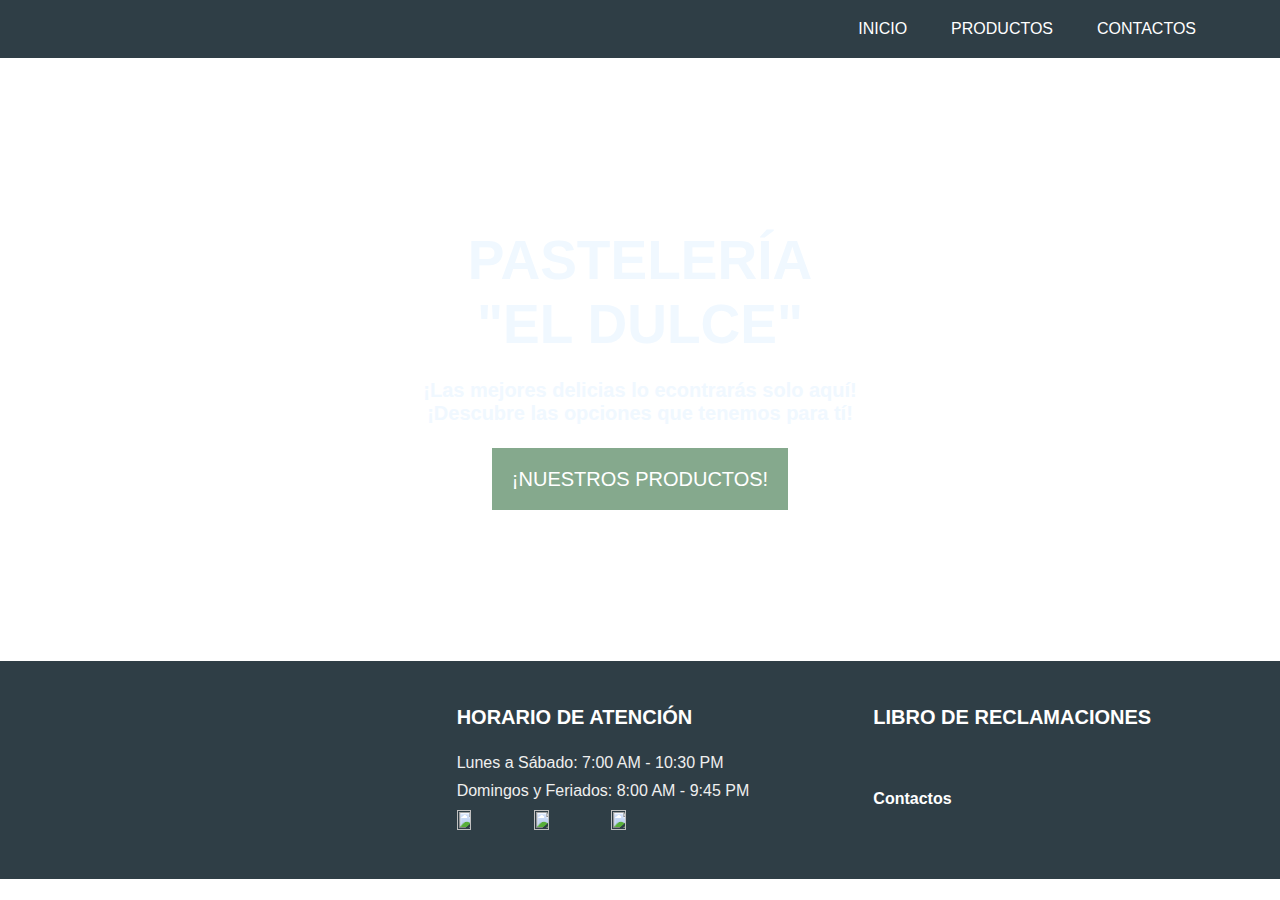
==== index.html @ 70284338 "Add files via upload" ====
<!DOCTYPE html>
<html lang="es">
<head>
    <meta charset="UTF-8">
    <meta name="viewport" content="width=device-width, initial-scale=1.0">
    <link rel="stylesheet" href="estilos.css">
    <title>Avance de proyecto final 1</title>
</head>
<body>
    <header>
        <a href="index.html"><img src="img/logoWeb.png" alt="" class="iconoMenu"></a>
        <nav class="barra">
            <ul>
                <li><a href="index.html">INICIO</a></li>
                <li><a href="productos.html">PRODUCTOS</a></li>
                <li><a href="contactos.html">CONTACTOS</a></li>
            </ul>
        </nav>
    </header>

    <div class="fondo">
        <h1>PASTELERÍA <br> "EL DULCE"</h1>
        <br>
        <h3>¡Las mejores delicias lo econtrarás solo aquí! <br> ¡Descubre las opciones que tenemos para tí!</h3>
        <br>
        <a href="productos.html">¡NUESTROS PRODUCTOS!</a>
    </div>

    <footer class="pie-pagina">
        <div class="grupo">
            <div class="contendor">
                <figure>
                    <a href="#">
                        <img src="img/logoWeb.png" alt="">
                    </a>
                </figure>
            </div>
            <div class="contendor">
                <h2>HORARIO DE ATENCIÓN</h2>
                <p>Lunes a Sábado: 7:00 AM - 10:30 PM</p>
                <p>Domingos y Feriados: 8:00 AM - 9:45 PM</p>
                <div class="pagos">
                    <img src="img/visa.png" alt="">
                    <img src="img/MASTERCARD.png" alt="">
                    <img src="img/yape.png" alt="">
                </div>
            </div>
            <div class="contendor">
                <h2>LIBRO DE RECLAMACIONES</h2>
                <div class="libro">
                    <img src="img/libro_reclamaciones.png" alt="">
                </div>
                <br>
                <a href="contactos.html"><h4>Contactos</h4></a>
            </div>
        </div>
    </footer>


</body>
</html>
---- estilos.css ----
* {
    margin: 0;
}

/* ----------------------- BARRA NAVEGACIÓN ----------------------- */
.iconoMenu {
    height: 60px;
    position: absolute;
}

.barra {
    display: flex;
    align-items: center;
    justify-content: flex-end;
    padding-top: 20px;
    padding-bottom: 20px;
    padding-left: 5%;
    padding-right: 5%;
    background-color: #2F3E46;
}

ul li {
    display: inline-block;
    padding: 0px 20px;
}

a {
    color: white;
    text-decoration: none;
    font-family: 'Lucida Sans', 'Lucida Sans Regular', 'Lucida Grande', 'Lucida Sans Unicode', Geneva, Verdana, sans-serif;
}

a:hover {
    color: #90fca2;
    text-decoration: underline;
}

/* ----------------------- PÁGINA PRINCIPAL----------------------- */
.fondo {
    background-image: url(img/fondoInicio.jpg);
    text-align: center;
    font-family: Arial, Helvetica, sans-serif;
    font-size: 20px;
    color: aliceblue;
    padding: 170px;
}

.fondo h1 {
    bottom: 100px;
    font-family: 'Lucida Sans', 'Lucida Sans Regular', 'Lucida Grande', 'Lucida Sans Unicode', Geneva, Verdana, sans-serif;
    font-size: 55px;
}

.fondo h3 {
    font-size: 20px;
    padding-bottom: 20px;
}

.fondo a {
    background-color: #85A98D;
    padding: 20px;
}

/* ----------------------- Redes Sociales ----------------------- */

.redesSociales {
    text-align: center;
    /* Alinea todo el contenido al centro */
    padding-top: 30px;
}

.redesSociales .iconos {
    display: inline-block;
    text-align: center;
    margin: 10px auto;
    padding: 40px;
}

.redesSociales .iconos img {
    height: 50px;
    margin-right: 10px;
}

.redesSociales .iconos a {
    color: black;
    text-decoration: underline;
    padding: 10px;
    display: block;
    /* Asegura que el enlace ocupe todo el ancho del contenedor */
}

.redesSociales h3 {
    font-family: 'Lucida Sans', 'Lucida Sans Regular', 'Lucida Grande', 'Lucida Sans Unicode', Geneva, Verdana, sans-serif;
    text-align: center;
}

/* ----------------------- FORMULARIO ----------------------- */
.formulario {
    background-color: #FFFAF0;
    
    padding: 10px;
}

.contactosFormulario {
    padding-bottom: 15px;
    text-align: center;
    font-family: 'Lucida Sans', 'Lucida Sans Regular', 'Lucida Grande', 'Lucida Sans Unicode', Geneva, Verdana, sans-serif;
    letter-spacing: 5px;
}

form {
    background-color: #ABB7AE;
    border-radius: 20px;
    color: black;
    font-family: 'Lucida Sans', 'Lucida Sans Regular', 'Lucida Grande', 'Lucida Sans Unicode', Geneva, Verdana, sans-serif;
    font-size: 20px;
    padding: 20px;
    margin: 0 auto;
    width: 300px;
}

input,textarea {
    border: 0;
    outline: none;
    width: 280px;
}

.ingreso {
    border: solid 1px #ffffff;
    padding: 10px;
    margin-bottom: 20px;
}

.botonEnvio {
    text-align: center;
    font-family: 'Lucida Sans', 'Lucida Sans Regular', 'Lucida Grande', 'Lucida Sans Unicode', Geneva, Verdana, sans-serif;
}

.botonEnvio input {
    background-color: #84A98C;
    color: #ffffff;
    width: 100px;
    padding: 20px;
    border-radius: 20px;
}

.datos {
    text-align: center;
}

.datosTexto {
    display: inline-block;
    text-align: center;
    margin: 10px auto;
    padding: 40px;
}

.datosTexto h1 {
    font-family: 'Lucida Sans', 'Lucida Sans Regular', 'Lucida Grande', 'Lucida Sans Unicode', Geneva, Verdana, sans-serif;
    font-size: 25px;
}

.datosTexto h3 {
    font-family: 'Lucida Sans', 'Lucida Sans Regular', 'Lucida Grande', 'Lucida Sans Unicode', Geneva, Verdana, sans-serif;
    font-size: 15px;
    color: #52626b;
}

/* ----------------------- PRODUCTOS ----------------------- */
.tablaProductos {
    font-family: 'Lucida Sans', 'Lucida Sans Regular', 'Lucida Grande', 'Lucida Sans Unicode', Geneva, Verdana, sans-serif;
    background-color: #FFFAF0;
    padding: 20px;
    border-radius: 10px; 
}

.tablaProductos h1 {
    font-family: 'Lucida Sans', 'Lucida Sans Regular', 'Lucida Grande', 'Lucida Sans Unicode', Geneva, Verdana, sans-serif;
    text-align: center;
    padding-bottom: 15px;
    padding: 10px;
}

.tablaProductos table {
    margin: 20px auto;
    border-collapse: collapse;
    width: 90%;
} 
.tablaProductos .titulos tr th {
    border: 1px solid #ddd;
    padding: 12px;
    text-align: center;
    text-transform: uppercase;
    background-color: #84A98C;
    color: white;
    font-size: 16px;
}

.tablaProductos .productos {
    background-color: #f9f9f9;
}

.tablaProductos .productos td {
    text-align: center;
    padding: 15px;
    border: 1px solid #ddd;
    font-size: 14px;
    color: #555; 
}

.tablaProductos .productos:hover {
    background-color: #adfdaa; 
    color: white;
}

.tablaProductos table, 
.tablaProductos th, 
.tablaProductos td {
    border: 1px solid #ddd;
    border-radius: 5px; 
}

/*-----------------------PIE DE PÁGINA-----------------------*/
.pie-pagina{
    width: 100%;
    background-color: #2F3E46;
}
.pie-pagina .grupo{
    width: 100%;
    max-width: 1200px;
    margin: auto;
    display:grid;
    grid-template-columns: repeat(3, 1fr);
    grid-gap:50px;
    padding: 45px 0px;
}
.pie-pagina .grupo .contendor figure{
    width: 100%;
    height: 100%;
    display: flex;
    justify-content: center;
    align-items: center;
}
.pie-pagina .grupo .contendor img{
    width: 250px;
}
.pie-pagina .grupo .contendor h2{
    color: #fff;
    margin-bottom: 25px;
    font-size: 20px;
    font-family: 'Lucida Sans', 'Lucida Sans Regular', 'Lucida Grande', 'Lucida Sans Unicode', Geneva, Verdana, sans-serif;
}
.pie-pagina .grupo .contendor p{
    color: #efefef;
    margin-bottom: 10px;
    font-family: 'Lucida Sans', 'Lucida Sans Regular', 'Lucida Grande', 'Lucida Sans Unicode', Geneva, Verdana, sans-serif;
}
.pie-pagina .grupo .contendor .libro img{
    width: 40%;
}

.pie-pagina .grupo .contendor .pagos img{
    width: 20%;
    height: 10%;
}
.pie-pagina .grupo-2{
    background-color: #354F52;
    padding: 15px 10px;
    text-align: center;
    color: #fff;
}
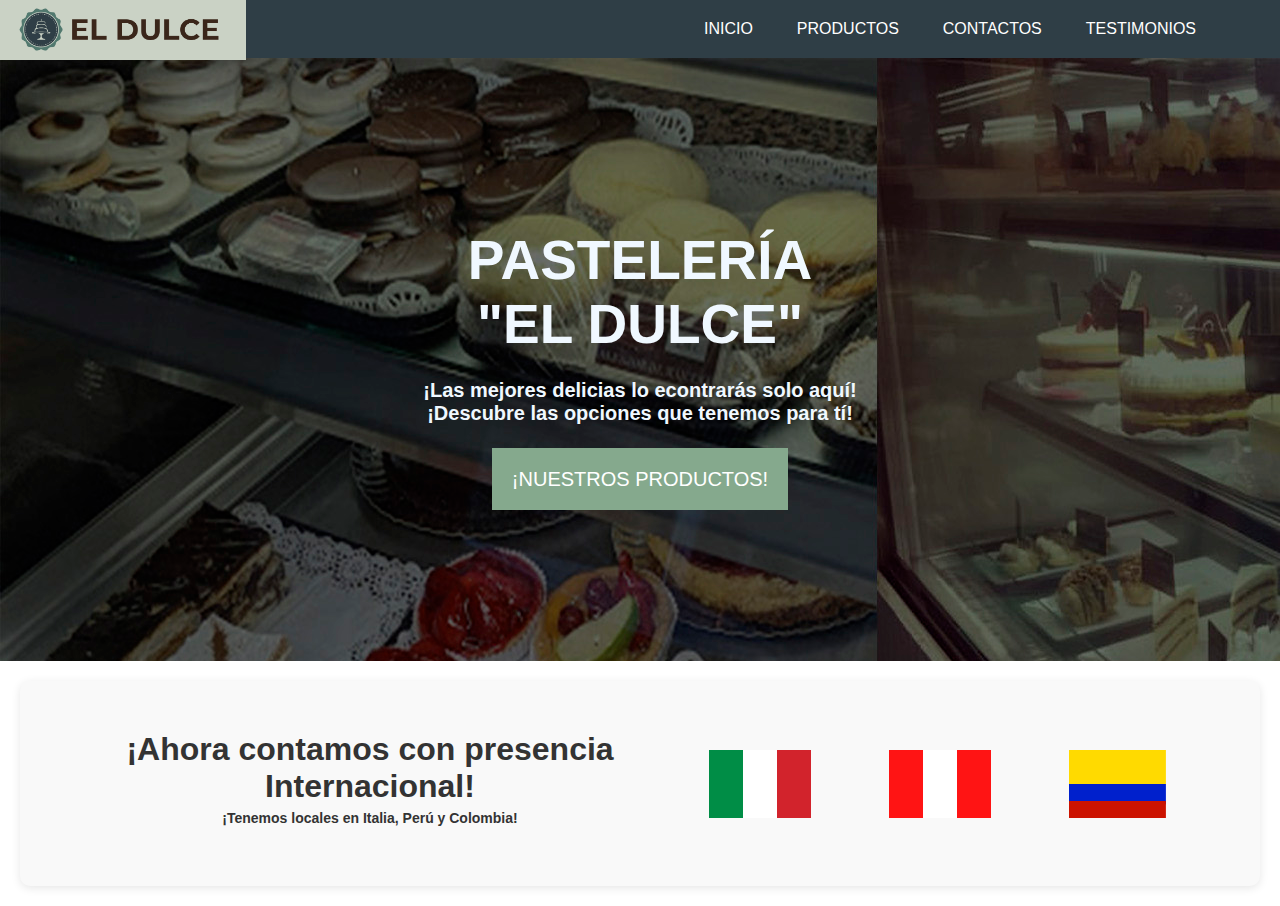
==== commit 18df156d: "Add files via upload" ====
--- a/index.html
+++ b/index.html
@@ -3,8 +3,9 @@
 <head>
     <meta charset="UTF-8">
     <meta name="viewport" content="width=device-width, initial-scale=1.0">
-    <link rel="stylesheet" href="estilos.css">
-    <title>Avance de proyecto final 1</title>
+    <link rel="stylesheet" href="estilos/estilos.css">
+    <title>Avance de proyecto final 2</title>
+    <link rel="shortcut icon" href="img/iconoWeb.png" type="image/x-icon">
 </head>
 <body>
     <header>
@@ -14,6 +15,7 @@
                 <li><a href="index.html">INICIO</a></li>
                 <li><a href="productos.html">PRODUCTOS</a></li>
                 <li><a href="contactos.html">CONTACTOS</a></li>
+                <li><a href="testimonios.html">TESTIMONIOS</a></li>
             </ul>
         </nav>
     </header>
@@ -23,39 +25,32 @@
         <br>
         <h3>¡Las mejores delicias lo econtrarás solo aquí! <br> ¡Descubre las opciones que tenemos para tí!</h3>
         <br>
-        <a href="productos.html">¡NUESTROS PRODUCTOS!</a>
+        <a class="irProductos" href="productos.html">¡NUESTROS PRODUCTOS!</a>
     </div>
 
-    <footer class="pie-pagina">
-        <div class="grupo">
-            <div class="contendor">
-                <figure>
-                    <a href="#">
-                        <img src="img/logoWeb.png" alt="">
-                    </a>
-                </figure>
-            </div>
-            <div class="contendor">
-                <h2>HORARIO DE ATENCIÓN</h2>
-                <p>Lunes a Sábado: 7:00 AM - 10:30 PM</p>
-                <p>Domingos y Feriados: 8:00 AM - 9:45 PM</p>
-                <div class="pagos">
-                    <img src="img/visa.png" alt="">
-                    <img src="img/MASTERCARD.png" alt="">
-                    <img src="img/yape.png" alt="">
-                </div>
-            </div>
-            <div class="contendor">
-                <h2>LIBRO DE RECLAMACIONES</h2>
-                <div class="libro">
-                    <img src="img/libro_reclamaciones.png" alt="">
-                </div>
-                <br>
-                <a href="contactos.html"><h4>Contactos</h4></a>
-            </div>
-        </div>
-    </footer>
+    <!--=======================
+      SVG DE BANDERAS DE PAISES
+     =======================-->
+    <div class="banderas">
+        <h1 class="banderasTextos">¡Ahora contamos con presencia Internacional! <p>¡Tenemos locales en Italia, Perú y Colombia!</p></h1>
 
-
+        <svg width="250" height="100" viewBox="0 0 3 2">
+            <rect width="1" height="2" x="0" fill="#008d46" />
+            <rect width="1" height="2" x="1" fill="#ffffff" />
+            <rect width="1" height="2" x="2" fill="#d2232c" />
+        </svg>
+    
+        <svg width="250" height="100" viewBox="0 0 3 2">
+            <rect width="1" height="2" x="0" fill="#ff1414" />
+            <rect width="1" height="2" x="1" fill="#ffffff" />
+            <rect width="1" height="2" x="2" fill="#ff1414" />
+        </svg>
+    
+        <svg width="250" height="100" viewBox="0 0 3 2">
+            <rect width="2.85" height="1" y="0" fill="#ffda00" />
+            <rect width="2.85" height="0.6" y="1" fill="#0020cc" />
+            <rect width="2.85" height="0.6" y="1.5" fill="#cc1300" />
+        </svg>
+    </div>
 </body>
 </html>--- a/estilos/estilos.css
+++ b/estilos/estilos.css
@@ -0,0 +1,111 @@
+* {
+    margin: 0;
+}
+/* ---------------------------------------------------------------- */
+/* ----------------------- BARRA NAVEGACIÓN ----------------------- */
+/* ---------------------------------------------------------------- */
+.iconoMenu {
+    height: 60px;
+    position: absolute;
+}
+
+.barra {
+    display: flex;
+    align-items: center;
+    justify-content: flex-end;
+    padding-top: 20px;
+    padding-bottom: 20px;
+    padding-left: 5%;
+    padding-right: 5%;
+    background-color: #2F3E46;
+}
+
+ul li {
+    display: inline-block;
+    padding: 0px 20px;
+}
+
+a {
+    color: white;
+    text-decoration: none;
+    font-family: 'Lucida Sans', 'Lucida Sans Regular', 'Lucida Grande', 'Lucida Sans Unicode', Geneva, Verdana, sans-serif;
+}
+
+a:hover {
+    color: #90fca2;
+    text-decoration: underline;
+}
+/* --------------------------------------------------------- */
+/* -------------------PÁGINA PRINCIPAL---------------------- */
+/* --------------------------------------------------------- */
+.fondo {
+    background-image: url(../img/fondoInicio.jpg);
+    text-align: center;
+    font-family: Arial, Helvetica, sans-serif;
+    font-size: 20px;
+    color: aliceblue;
+    padding: 170px;
+}
+
+.fondo h1 {
+    bottom: 100px;
+    font-family: 'Lucida Sans', 'Lucida Sans Regular', 'Lucida Grande', 'Lucida Sans Unicode', Geneva, Verdana, sans-serif;
+    font-size: 55px;
+}
+
+.fondo h3 {
+    font-size: 20px;
+    padding-bottom: 20px;
+}
+
+.fondo .irProductos {
+    background-color: #85A98D;
+    padding: 20px;
+}
+
+.fondo .irProductos:hover {
+    color: #90fca2;
+    text-decoration: none;
+    background-color: #2F3E46;
+}
+
+/* --------------------------------------------------------- */
+/* -------------ESTILOS SVG | BANDERAS ---------------------- */
+/* --------------------------------------------------------- */
+
+.banderas {
+    display: flex;
+    flex-direction: row; 
+    align-items: center;
+    justify-content: center;
+    background-color: #f9f9f9;
+    padding: 50px;
+    border-radius: 10px;
+    box-shadow: 0 2px 10px rgba(0, 0, 0, 0.1); 
+    margin: 20px; 
+}
+
+.banderasTextos {
+    text-align: center;
+    margin-bottom: 10px;
+    font-family: 'Arial', sans-serif;
+    color: #333; 
+}
+
+.banderasTextos p {
+    font-size: 14px; 
+    margin-top: 5px; 
+}
+
+svg {
+    width: 200px;
+    height: auto;
+    margin: 5px;
+}
+
+@media (max-width: 768px) {
+    .banderas {
+        flex-direction: column; /* Mantiene el diseño en columna en pantallas pequeñas */
+    }
+}
+
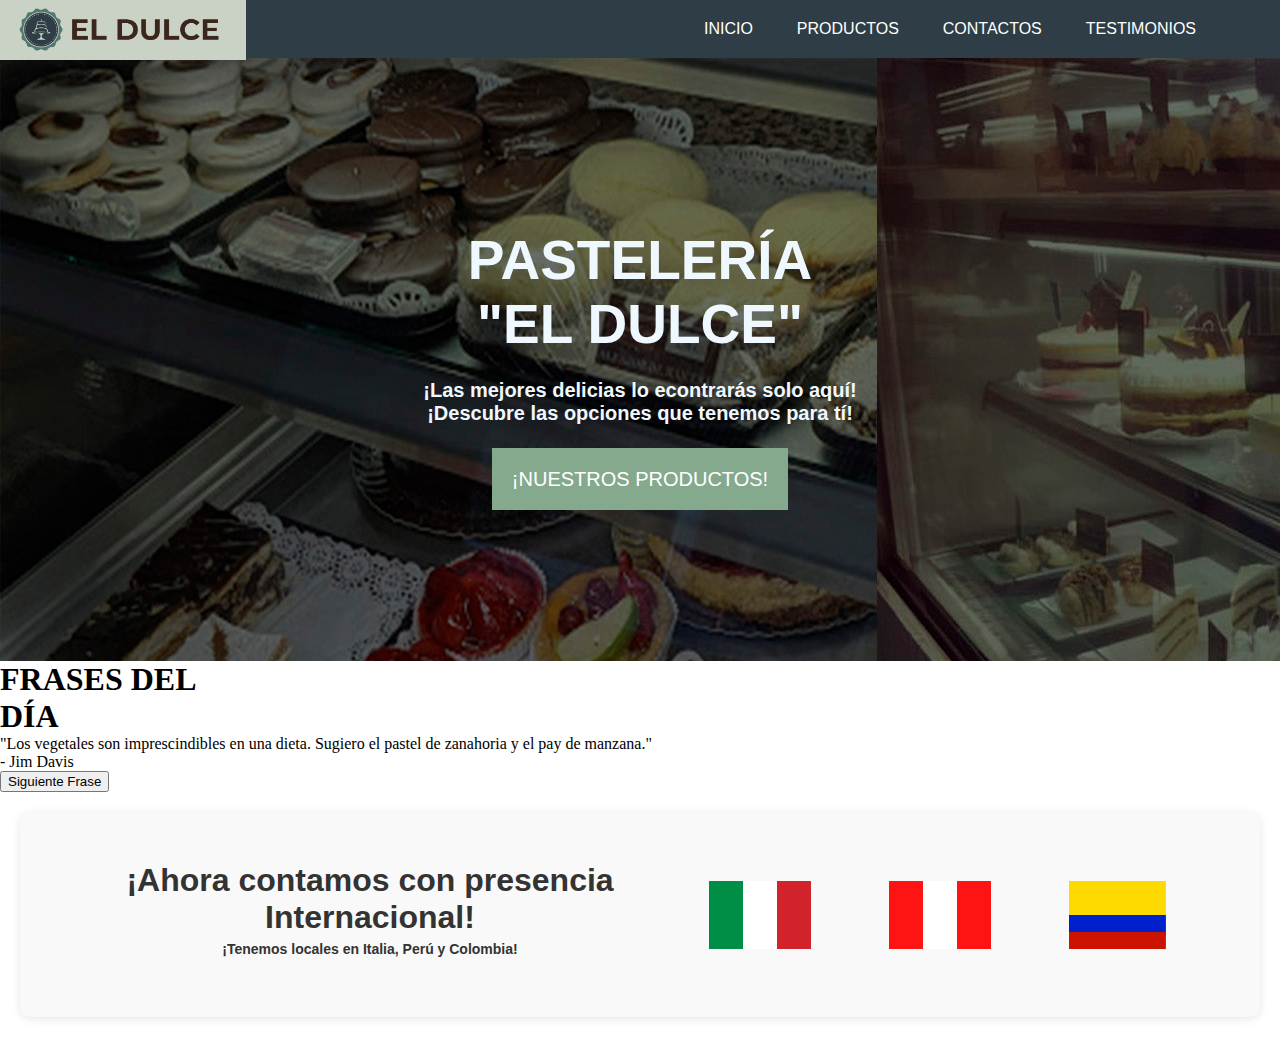
==== commit f4a76359: "Update index.html" ====
--- a/index.html
+++ b/index.html
@@ -4,7 +4,7 @@
     <meta charset="UTF-8">
     <meta name="viewport" content="width=device-width, initial-scale=1.0">
     <link rel="stylesheet" href="estilos/estilos.css">
-    <title>Avance de proyecto final 2</title>
+    <title>Avance de proyecto final 3</title>
     <link rel="shortcut icon" href="img/iconoWeb.png" type="image/x-icon">
 </head>
 <body>
@@ -27,7 +27,25 @@
         <br>
         <a class="irProductos" href="productos.html">¡NUESTROS PRODUCTOS!</a>
     </div>
-
+    <!--=======================
+      CONTENEDOR DE FRASES/CITAS
+     =======================-->
+    <div class="contenedor-citas">
+        <!-- Primer bloque: Título -->
+        <div class="bloque bloque-titulo">
+            <h1 id="titulo-citas">FRASES DEL <p> DÍA</h1>
+        </div>
+        <!-- Segundo bloque: Cita y autor -->
+        <div class="bloque bloque-cita">
+            <p id="cita"></p>
+            <p id="autor"></p>
+        </div>
+        <!-- Tercer bloque: Botón -->
+        <div class="bloque bloque-boton">
+            <button type="button" id="boton-cambiar-cita" class="btn btn-primary">Siguiente Frase</button>
+        </div>
+    </div>
+    
     <!--=======================
       SVG DE BANDERAS DE PAISES
      =======================-->
@@ -52,5 +70,8 @@
             <rect width="2.85" height="0.6" y="1.5" fill="#cc1300" />
         </svg>
     </div>
+    <script src="js/citas.js"></script>
+    <script src="js/app.js"></script>
+    
 </body>
-</html>+</html>
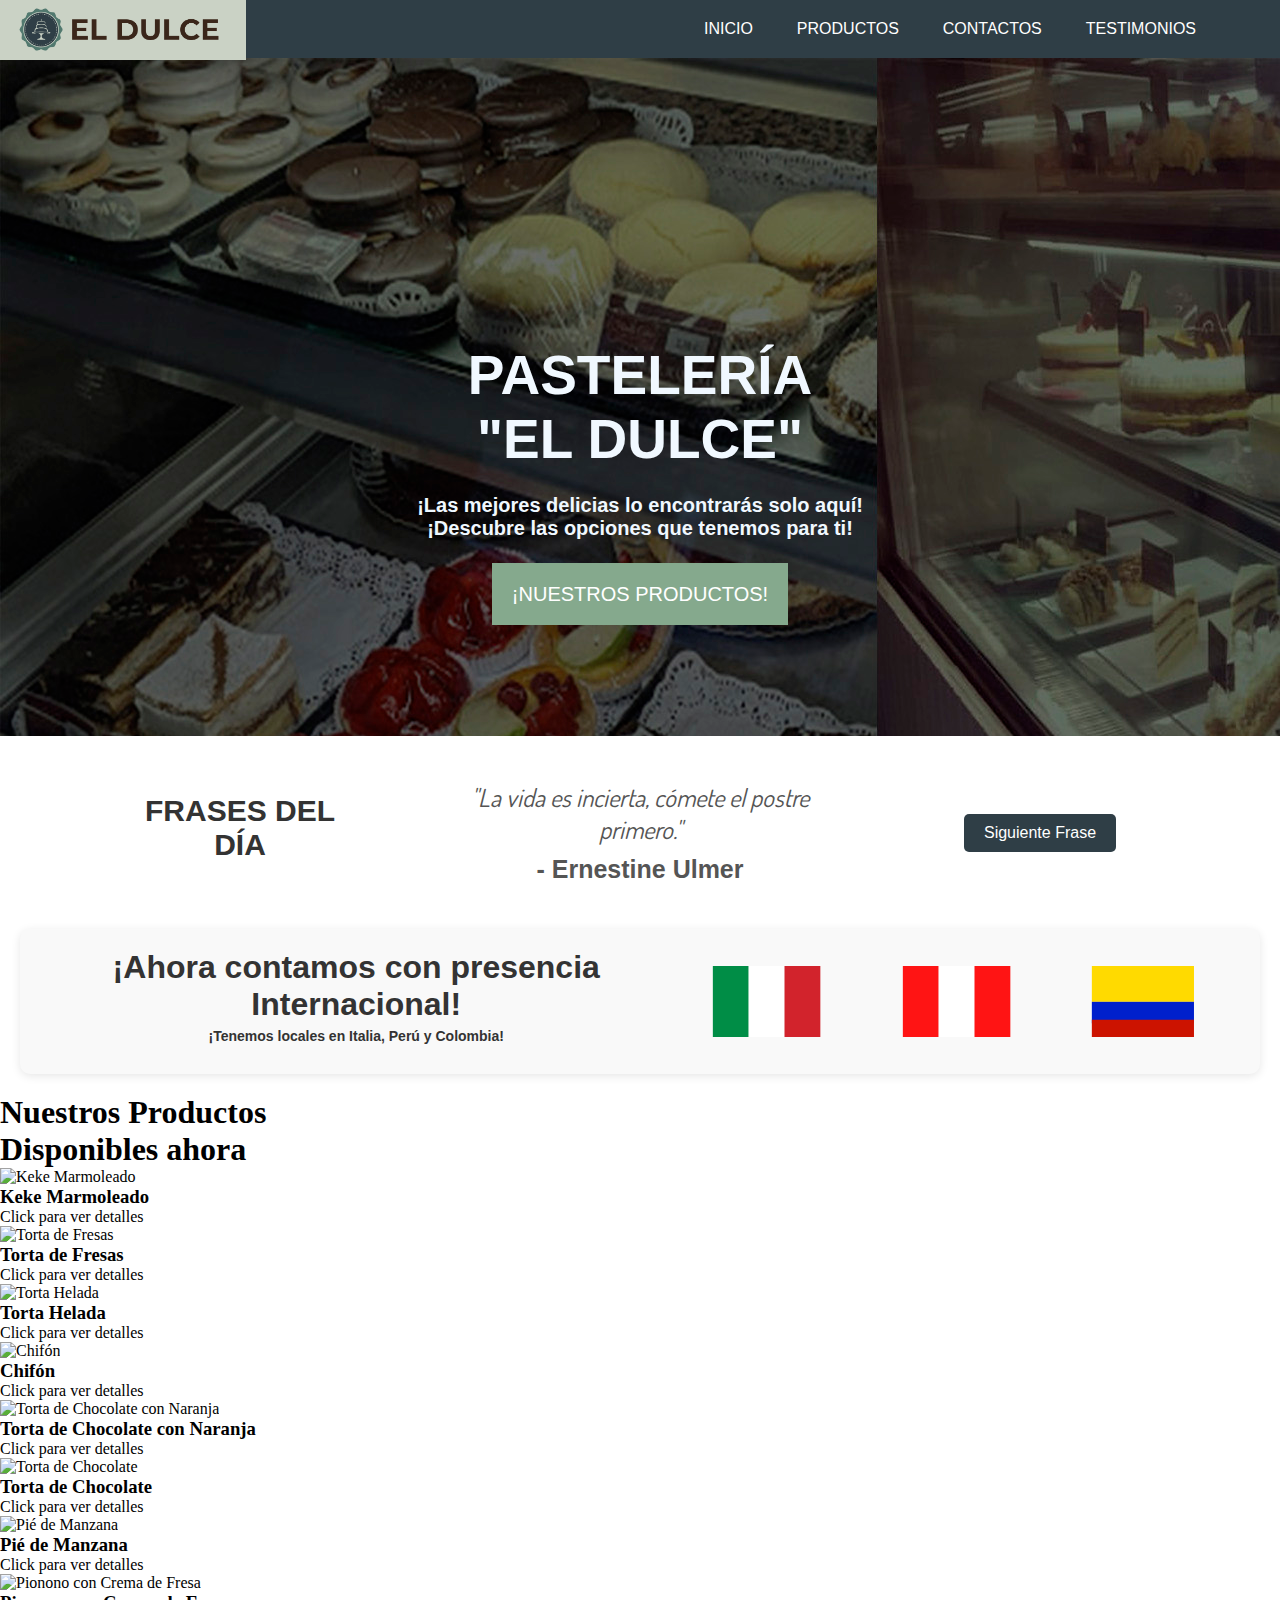
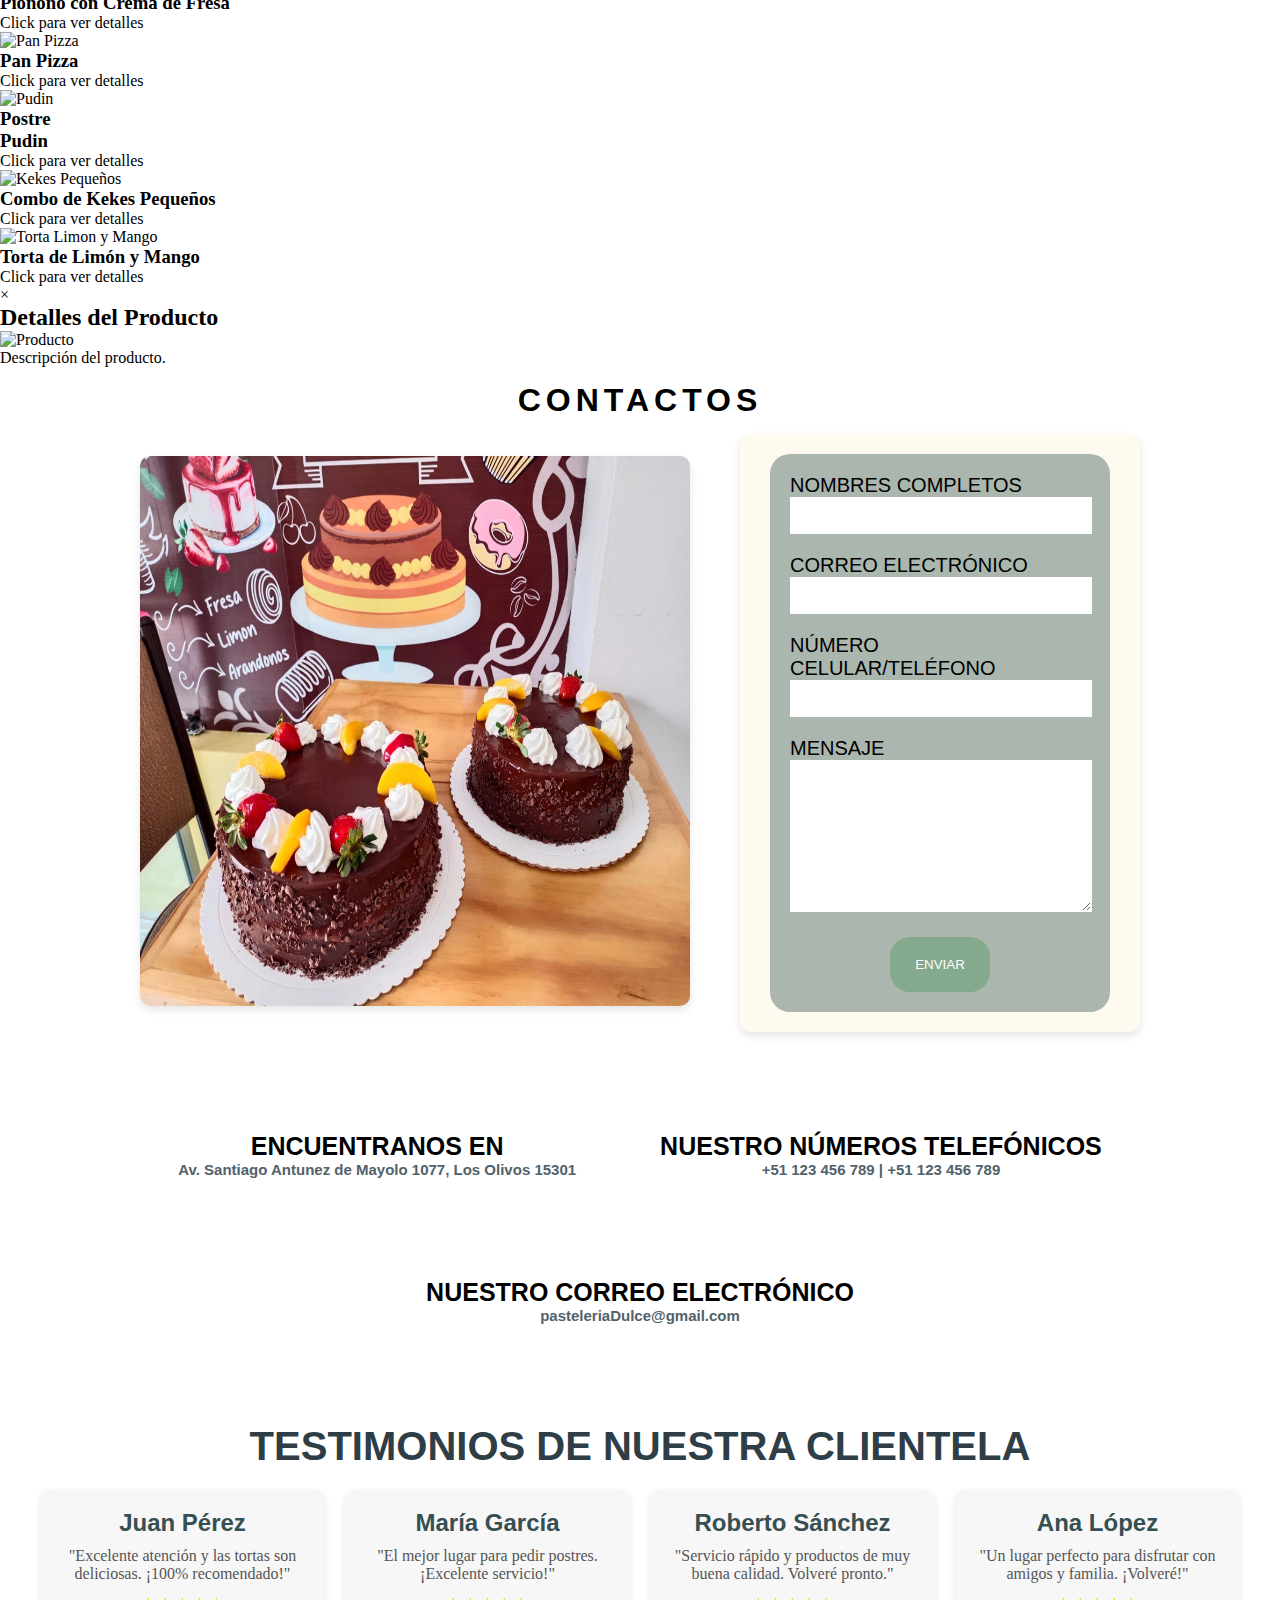
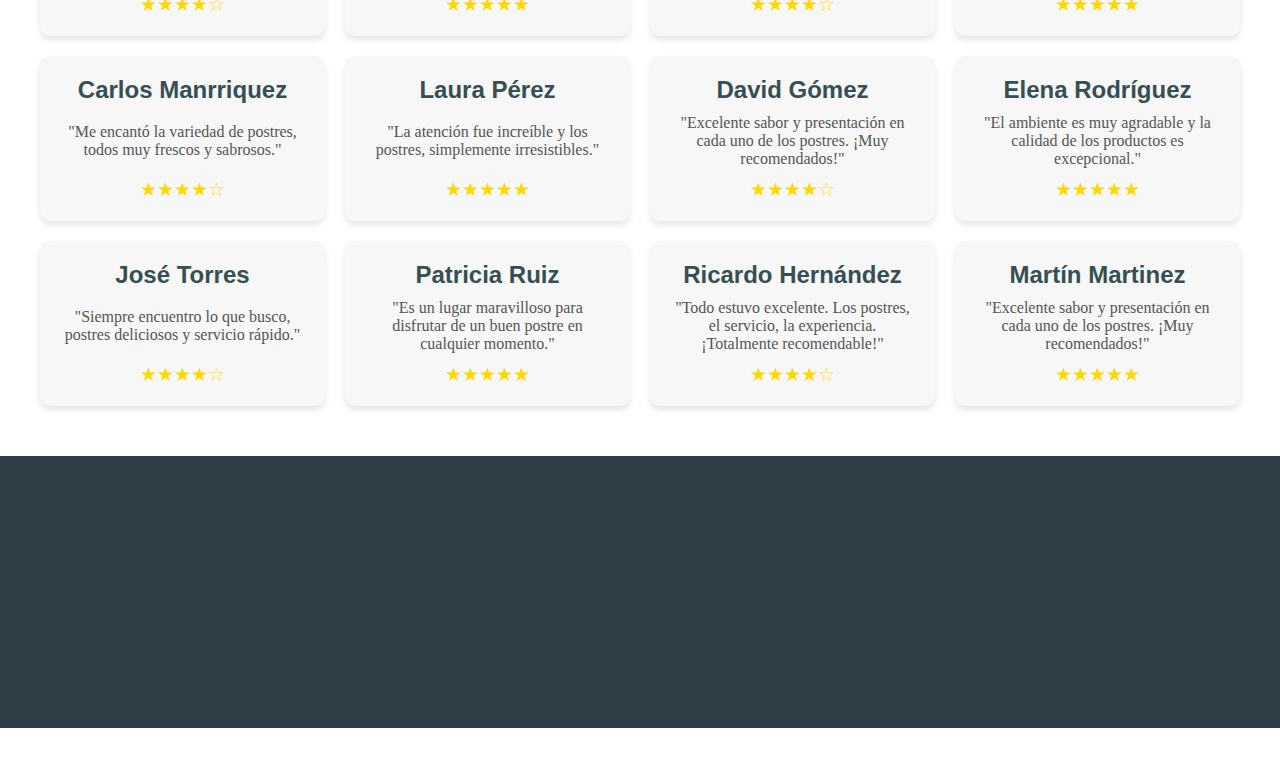
==== commit b6371774: "Add files via upload" ====
--- a/index.html
+++ b/index.html
@@ -4,29 +4,43 @@
     <meta charset="UTF-8">
     <meta name="viewport" content="width=device-width, initial-scale=1.0">
     <link rel="stylesheet" href="estilos/estilos.css">
-    <title>Avance de proyecto final 3</title>
+    <link rel="stylesheet" href="estilos/estilosProductos.css">
+    <link rel="stylesheet" href="estilos/estilosContactos.css">
+    <link rel="stylesheet" href="estilos/estilosTestimonios.css">
+    <link rel="stylesheet" href="estilos/estilosProductosStock.css">
+    <title>Proyecto Final | Taller de Programación Web </title>
     <link rel="shortcut icon" href="img/iconoWeb.png" type="image/x-icon">
 </head>
 <body>
+    <!--=======================
+      BARRA DE NAVEGACIÓN
+     =======================-->
     <header>
-        <a href="index.html"><img src="img/logoWeb.png" alt="" class="iconoMenu"></a>
+        <a href="index.html">
+            <img src="img/logoWeb.png" alt="" class="iconoMenu">
+        </a>
         <nav class="barra">
             <ul>
-                <li><a href="index.html">INICIO</a></li>
-                <li><a href="productos.html">PRODUCTOS</a></li>
-                <li><a href="contactos.html">CONTACTOS</a></li>
-                <li><a href="testimonios.html">TESTIMONIOS</a></li>
+                <li><a href="#inicio">INICIO</a></li>
+                <li><a href="#seccionProductos">PRODUCTOS</a></li>
+                <li><a href="#formulario">CONTACTOS</a></li>
+                <li><a href="#testimonios">TESTIMONIOS</a></li>
             </ul>
         </nav>
     </header>
 
-    <div class="fondo">
+    <div class="fondo" id="inicio">
+        <video autoplay muted loop class="videoFondo">
+            <source src="video/videoFondo.mp4" type="video/mp4">
+        </video>
+        <div class="colorFondoVideo"></div>
         <h1>PASTELERÍA <br> "EL DULCE"</h1>
         <br>
-        <h3>¡Las mejores delicias lo econtrarás solo aquí! <br> ¡Descubre las opciones que tenemos para tí!</h3>
+        <h3>¡Las mejores delicias lo encontrarás solo aquí! <br> ¡Descubre las opciones que tenemos para ti!</h3>
         <br>
-        <a class="irProductos" href="productos.html">¡NUESTROS PRODUCTOS!</a>
-    </div>
+        <a class="irProductos" href="#seccionProductos">¡NUESTROS PRODUCTOS!</a>
+    </div>
+    
     <!--=======================
       CONTENEDOR DE FRASES/CITAS
      =======================-->
@@ -70,8 +84,338 @@
             <rect width="2.85" height="0.6" y="1.5" fill="#cc1300" />
         </svg>
     </div>
+    <!--=======================
+        SECCIÓN PRODUCTO
+     =======================-->
+    <div class="productosContenido" id="seccionProductos">
+        <h1 class="title">Nuestros Productos <p>Disponibles ahora</p>
+        </h1>
+        <div class="productos">
+            <!-- 
+                función verDetalles( 
+                    NOMBRE PRODUCTO , 
+                    RUTA IMÁGEN, 
+                    DETALLES DEL PRODUCTO, 
+                    PRECIO) 
+                -->
+
+            <!-- Producto 1 -->
+            <div class="product"
+                onclick="verDetalles(
+                    'Keke Marmoleado', 
+                    'img/productos/queque marmoleado.jpg', 
+                    'Un esponjoso bizcocho con un delicioso diseño marmoleado de vainilla y chocolate', 
+                    '10.00'
+                    )">
+                <img src="img/productos/queque marmoleado.jpg" alt="Keke Marmoleado">
+                <h3>Keke Marmoleado</h3>
+                <div class="descripcionProducto">Click para ver detalles</div>
+            </div>
+    
+            <!-- Producto 2 -->
+            <div class="product"
+                onclick="verDetalles(
+                    'Torta de Fresas', 
+                    'img/productos/pastel de fresas.jpg', 
+                    'Una delicada torta cubierta con fresas frescas y crema batida', 
+                    '20.00')">
+                <img src="img/productos/pastel de fresas.jpg" alt="Torta de Fresas">
+                <h3>Torta de Fresas</h3>
+                <div class="descripcionProducto">Click para ver detalles</div>
+            </div>
+    
+            <!-- Producto 3 -->
+            <div class="product"
+                onclick="verDetalles(
+                    'Torta Helada', 
+                    'img/productos/TORTA HELADA.jpg', 
+                    'Una combinación de gelatina y crema sobre un suave bizcocho frío',
+                     '25.00'
+                     )">
+                <img src="img/productos/TORTA HELADA.jpg" alt="Torta Helada">
+                <h3>Torta Helada</h3>
+                <div class="descripcionProducto">Click para ver detalles</div>
+            </div>
+    
+            <!-- Producto 4 -->
+            <div class="product"
+                onclick="verDetalles(
+                    'Chifón', 
+                    'img/productos/chifon.png', 
+                    'Un pastel ligero y aireado con un sabor clásico irresistible', 
+                    '20.00'
+                    )">
+                <img src="img/productos/chifon.png" alt="Chifón">
+                <h3>Chifón</h3>
+                <div class="descripcionProducto">Click para ver detalles</div>
+            </div>
+    
+            <!-- Producto 5 -->
+            <div class="product"
+                onclick="verDetalles(
+                    'Torta de Chocolate con Naranja', 
+                    'img/productos/pastel de chocolate.jpg', 
+                    'Una fusión perfecta de chocolate intenso y un toque cítrico', 
+                    '30.00'
+                    )">
+                <img src="img/productos/pastel de chocolate.jpg" alt="Torta de Chocolate con Naranja">
+                <h3>Torta de Chocolate con Naranja</h3>
+                <div class="descripcionProducto">Click para ver detalles</div>
+            </div>
+    
+            <!-- Producto 6 -->
+            <div class="product"
+                onclick="verDetalles(
+                    'Torta de Chocolate', 
+                    'img/productos/TORTA CHOCOLATE.png', 
+                    'El clásico favorito, hecho con capas de chocolate puro', 
+                    '40.00'
+                    )">
+                <img src="img/productos/TORTA CHOCOLATE.png" alt="Torta de Chocolate">
+                <h3>Torta de Chocolate</h3>
+                <div class="descripcionProducto">Click para ver detalles</div>
+            </div>
+    
+            <!-- Producto 7 -->
+            <div class="product"
+                onclick="verDetalles(
+                    'Pié de Manzana', 
+                    'img/productos/pieManzana.jpg', 
+                    'Relleno de manzana dulce en una base de hojaldre crujiente', 
+                    '30.00'
+                    )">
+                <img src="img/productos/pieManzana.jpg" alt="Pié de Manzana">
+                <h3>Pié de Manzana</h3>
+                <div class="descripcionProducto">Click para ver detalles</div>
+            </div>
+    
+            <!-- Producto 8 -->
+            <div class="product"
+                onclick="verDetalles(
+                    'Pionono con Crema de Fresa', 
+                    'img/productos/PIONONO-DE-FRESA-CON-CREMA.jpg', 
+                    'Un suave rollo de bizcocho relleno con mermelada de fresa casera', 
+                    '20.00'
+                    )">
+                <img src="img/productos/PIONONO-DE-FRESA-CON-CREMA.jpg" alt="Pionono con Crema de Fresa">
+                <h3>Pionono con Crema de Fresa</h3>
+                <div class="descripcionProducto">Click para ver detalles</div>
+            </div>
+
+            <!-- Producto 9 -->
+            <div class="product"
+                onclick="verDetalles(
+                    'Pan Pizza', 
+                    'img/productos/panPizza.jpg', 
+                    'Pan Pizza con jamonada y/o peperoni', 
+                    '5.00 x 3 unidades'
+                    )">
+                <img src="img/productos/panPizza.jpg" alt="Pan Pizza">
+                <h3>Pan Pizza</h3>
+                <div class="descripcionProducto">Click para ver detalles</div>
+            </div>
+    
+            <!-- Producto 10 -->
+            <div class="product"
+                onclick="verDetalles(
+                    'Pudin', 
+                    'img/productos/pudin.jpg', 
+                    'El clásico favorito, hecho con capas de vainilla', 
+                    '15.00'
+                    )">
+                <img src="img/productos/pudin.jpg" alt="Pudin">
+                <h3>Postre <p>Pudin</h3>
+                <div class="descripcionProducto">Click para ver detalles</div>
+            </div>
+    
+            <!-- Producto 11 -->
+            <div class="product"
+                onclick="verDetalles(
+                    'Combo de Kekes Pequeños', 
+                    'img/productos/kekes pequeños.png', 
+                    'Este combo contiene 6 kekes pequeños multisabores', 
+                    '10.00'
+                    )">
+                <img src="img/productos/kekes pequeños.png" alt="Kekes Pequeños">
+                <h3>Combo de Kekes Pequeños</h3>
+                <div class="descripcionProducto">Click para ver detalles</div>
+            </div>
+    
+            <!-- Producto 12 -->
+            <div class="product"
+                onclick="verDetalles(
+                    'Torta de Limón y Mango', 
+                    'img/productos/postreMangoLimon.jpg', 
+                    'Una fusión perfecta de mango intenso y un toque cítrico del limón', 
+                    '20.00'
+                    )">
+                <img src="img/productos/postreMangoLimon.jpg" alt="Torta Limon y Mango">
+                <h3>Torta de Limón y Mango</h3>
+                <div class="descripcionProducto">Click para ver detalles</div>
+            </div>
+        </div>
+    </div>
+    
+    <!-- Ventana flotante cerrar -->
+    <div id="modal" class="modal">
+        <div class="modal-content">
+            <span class="close-button" onclick="cerrarModal()">&times;</span>
+            <h2 id="modal-title">Detalles del Producto</h2>
+            <img id="modal-image" src="" alt="Producto" />
+            <p id="modal-description">Descripción del producto.</p>
+            <div id="modal-price"></div>
+        </div>
+    </div>
+
+    <!--=======================
+            FORMULARIO
+    =======================-->
+    <h1 class="contactosFormulario" id="formulario">CONTACTOS</h1>
+    <div class="formulario-contenedor">
+        <div class="imagen-lateral">
+            <img src="img/imagenLadoFormulario.jpg" alt="Imagen de contacto">
+        </div>
+
+        <div class="formulario">
+            <form action="">
+                <p>NOMBRES COMPLETOS</p>
+                <input type="text" class="ingreso">
+                <br />
+                <p>CORREO ELECTRÓNICO</p>
+                <input type="text" class="ingreso">
+                <br />
+                <p>NÚMERO CELULAR/TELÉFONO</p>
+                <input type="text" class="ingreso">
+                <br />
+                <p>MENSAJE</p>
+                <textarea class="ingreso"></textarea>
+                <br />
+                <p class="botonEnvio">
+                    <input type="submit" value="ENVIAR">
+                </p>
+            </form>
+        </div>
+    </div>
+    
+    <div class="datos">
+        <div class="datosTexto">
+            <h1 class="datosTextosH1">ENCUENTRANOS EN</h1>
+            <h3 class="datosTextosH3">Av. Santiago Antunez de Mayolo 1077, Los Olivos 15301</h3>
+        </div>
+        <div class="datosTexto">
+            <h1>NUESTRO NÚMEROS TELEFÓNICOS</h1>
+            <h3>+51 123 456 789 | +51 123 456 789</h3>
+        </div>
+        <div class="datosTexto">
+            <h1>NUESTRO CORREO ELECTRÓNICO</h1>
+            <h3>pasteleriaDulce@gmail.com</h3>
+        </div>
+    </div>
+
+    <!--=======================
+            TESTIMONIOS
+     =======================-->
+     <section class="testimonios" id="testimonios">
+        <h2>TESTIMONIOS DE NUESTRA CLIENTELA</h2>
+        <div class="grid-testimonios">
+            <div class="testimonio">
+                <h3>Juan Pérez</h3>
+                <p>"Excelente atención y las tortas son deliciosas. ¡100% recomendado!"</p>
+                <div class="valoracion">★★★★☆</div>
+            </div>
+            <div class="testimonio">
+                <h3>María García</h3>
+                <p>"El mejor lugar para pedir postres. ¡Excelente servicio!"</p>
+                <div class="valoracion">★★★★★</div>
+            </div>
+            <div class="testimonio">
+                <h3>Roberto Sánchez</h3>
+                <p>"Servicio rápido y productos de muy buena calidad. Volveré pronto."</p>
+                <div class="valoracion">★★★★☆</div>
+            </div>
+            <div class="testimonio">
+                <h3>Ana López</h3>
+                <p>"Un lugar perfecto para disfrutar con amigos y familia. ¡Volveré!"</p>
+                <div class="valoracion">★★★★★</div>
+            </div>
+            <div class="testimonio">
+                <h3>Carlos Manrriquez</h3>
+                <p>"Me encantó la variedad de postres, todos muy frescos y sabrosos."</p>
+                <div class="valoracion">★★★★☆</div>
+            </div>
+            <div class="testimonio">
+                <h3>Laura Pérez</h3>
+                <p>"La atención fue increíble y los postres, simplemente irresistibles."</p>
+                <div class="valoracion">★★★★★</div>
+            </div>
+            <div class="testimonio">
+                <h3>David Gómez</h3>
+                <p>"Excelente sabor y presentación en cada uno de los postres. ¡Muy recomendados!"</p>
+                <div class="valoracion">★★★★☆</div>
+            </div>
+            <div class="testimonio">
+                <h3>Elena Rodríguez</h3>
+                <p>"El ambiente es muy agradable y la calidad de los productos es excepcional."</p>
+                <div class="valoracion">★★★★★</div>
+            </div>
+            <div class="testimonio">
+                <h3>José Torres</h3>
+                <p>"Siempre encuentro lo que busco, postres deliciosos y servicio rápido."</p>
+                <div class="valoracion">★★★★☆</div>
+            </div>
+            <div class="testimonio">
+                <h3>Patricia Ruiz</h3>
+                <p>"Es un lugar maravilloso para disfrutar de un buen postre en cualquier momento."</p>
+                <div class="valoracion">★★★★★</div>
+            </div>
+            <div class="testimonio">
+                <h3>Ricardo Hernández</h3>
+                <p>"Todo estuvo excelente. Los postres, el servicio, la experiencia. ¡Totalmente recomendable!"</p>
+                <div class="valoracion">★★★★☆</div>
+            </div>
+            <div class="testimonio">
+                <h3>Martín Martinez</h3>
+                <p>"Excelente sabor y presentación en cada uno de los postres. ¡Muy recomendados!"</p>
+                <div class="valoracion">★★★★★</div>
+            </div>
+        </div>
+    </section>
+    
+
+    <!--=======================
+           PIE DE PÁGINA
+    =======================-->
+    <footer class="pie-pagina">
+        <div class="grupo">
+            <div class="contendor">
+                <figure>
+                    <a href="#">
+                        <img src="img/logoWeb.png" alt="">
+                    </a>
+                </figure>
+            </div>
+            <div class="contendor">
+                <h2>HORARIO DE ATENCIÓN</h2>
+                <p>Lunes a Sábado: 7:00 AM - 10:30 PM</p>
+                <p>Domingos y Feriados: 8:00 AM - 9:45 PM</p>
+                <div class="pagos">
+                    <img src="img/visa.png" alt="">
+                    <img src="img/MASTERCARD.png" alt="">
+                    <img src="img/yape.png" alt="">
+                </div>
+            </div>
+            <div class="contendor">
+                <h2>LIBRO DE RECLAMACIONES</h2>
+                <div class="libro">
+                    <img src="img/libro_reclamaciones.png" alt="">
+                </div>
+                <br>
+                <a href="contactos.html"><h4>Contactos</h4></a>
+            </div>
+        </div>
+    </footer>
     <script src="js/citas.js"></script>
     <script src="js/app.js"></script>
-    
+    <script src="js/detallesProducto.js"></script>
 </body>
-</html>
+</html>--- a/estilos/estilos.css
+++ b/estilos/estilos.css
@@ -1,5 +1,8 @@
+@import url('https://fonts.googleapis.com/css2?family=Dosis:wght@200..800&family=Simonetta:ital,wght@0,400;0,900;1,400;1,900&family=Varela+Round&display=swap');
+
 * {
     margin: 0;
+    
 }
 /* ---------------------------------------------------------------- */
 /* ----------------------- BARRA NAVEGACIÓN ----------------------- */
@@ -38,13 +41,19 @@
 /* --------------------------------------------------------- */
 /* -------------------PÁGINA PRINCIPAL---------------------- */
 /* --------------------------------------------------------- */
+body{
+    animation: animarFrases;
+    animation-duration: 1s;
+    animation-timing-function: ease;
+    animation-fill-mode: forwards;
+}
 .fondo {
     background-image: url(../img/fondoInicio.jpg);
     text-align: center;
     font-family: Arial, Helvetica, sans-serif;
     font-size: 20px;
     color: aliceblue;
-    padding: 170px;
+    padding: 130px;
 }
 
 .fondo h1 {
@@ -68,6 +77,95 @@
     text-decoration: none;
     background-color: #2F3E46;
 }
+/* --------------------------------------------------------- */
+/* -------------FRASES/CITAS MOTIVACIONALES ---------------- */
+/* --------------------------------------------------------- */
+
+/* Contenedor principal */
+#titulo-citas{
+    text-align: center;
+    margin-bottom: 10px;
+    font-family: 'Arial', sans-serif;
+    color: #333; 
+    font-size: 30px;
+}
+
+.contenedor-citas {
+    display: flex;
+    flex-direction: row; /* Orden en columnas (filas visuales) */
+    align-items: center;
+    justify-content: center;
+    /* background-color: #f9f9f9; */
+    padding: 20px;
+    border-radius: 10px;
+    /* box-shadow: 0 2px 10px rgba(0, 0, 0, 0.1); */
+    margin: 20px;
+    text-align: center;
+}
+
+.bloque {
+    flex-grow: 1;
+    display: flex;
+    align-items: center;
+    justify-content: center;
+    width: 100%;
+}
+
+.bloque-cita {
+    flex-grow: 3;
+    display: flex;
+    flex-direction: column;
+    align-items: center;
+    justify-content: center;
+    transition: transform 0.3s ease;
+    
+}
+.bloque-cita:hover{
+    transform: scale(1.30);
+}
+
+.bloque-titulo, .bloque-boton {
+    flex-grow: 1;
+}
+
+.bloque-titulo h1 {
+    font-size: 40px;
+    color: #333;
+    transition: transform 0.3s ease;
+}
+.bloque-titulo h1:hover{
+    transform: scale(1.5);
+}
+
+.bloque-cita p {
+    font-family: "Dosis";
+    font-style: italic;
+    font-size: 25px;
+    margin: 5px 0;
+    color: #555;
+}
+.bloque-cita #autor{
+    font-family: 'Gill Sans', 'Gill Sans MT', Calibri, 'Trebuchet MS', sans-serif;
+    font-style: normal;
+    font-weight: bold;
+}
+
+/* Estilo del botón */
+.bloque-boton button {
+    background-color: #2F3E46;
+    color: #ffffff;
+    padding: 10px 20px;
+    border: none;
+    border-radius: 5px;
+    font-size: 16px;
+    cursor: pointer;
+    transition: background-color 0.3s;
+}
+
+.bloque-boton button:hover {
+    background-color: #85A98D;
+}
+
 
 /* --------------------------------------------------------- */
 /* -------------ESTILOS SVG | BANDERAS ---------------------- */
@@ -79,7 +177,7 @@
     align-items: center;
     justify-content: center;
     background-color: #f9f9f9;
-    padding: 50px;
+    padding: 20px;
     border-radius: 10px;
     box-shadow: 0 2px 10px rgba(0, 0, 0, 0.1); 
     margin: 20px; 
@@ -107,5 +205,12 @@
     .banderas {
         flex-direction: column; /* Mantiene el diseño en columna en pantallas pequeñas */
     }
-}
-
+    .contenedor-citas {
+        width: 90%;
+    }
+
+    .contenedor-citas p {
+        font-size: 16px;
+    }
+}
+
--- a/estilos/estilosProductos.css
+++ b/estilos/estilosProductos.css
@@ -0,0 +1,182 @@
+/* --------------------------------------------------------- */
+/* ----------------------- PRODUCTOS ----------------------- */
+/* --------------------------------------------------------- */
+/*  TRANSICIONES, ANIMACIONES Y KEYFRAMES */
+
+.tablaProductos {
+    font-family: 'Lucida Sans', 'Lucida Sans Regular', 'Lucida Grande', 'Lucida Sans Unicode', Geneva, Verdana, sans-serif;
+    background-color: #FFFAF0;
+    padding: 20px;
+    border-radius: 10px; 
+    animation-name: animarTablaProductos; 
+    animation-duration: 1s ;
+}
+
+@keyframes animarTablaProductos {
+    from {opacity: 0;
+        transform: translateY(-20px);
+    }
+    to {
+        opacity: 1;
+        transform: translateY(0);
+    }
+}
+
+.tablaProductos h1 {
+    font-family: 'Lucida Sans', 'Lucida Sans Regular', 'Lucida Grande', 'Lucida Sans Unicode', Geneva, Verdana, sans-serif;
+    text-align: center;
+    padding-bottom: 15px;
+    padding: 10px;
+    transition: transform 0.3s ease;
+}
+
+.tablaProductos h1:hover {
+    transform: scale(1.5);
+}
+
+.tablaProductos table {
+    margin: 20px auto;
+    border-collapse: collapse;
+    width: 90%;
+} 
+.tablaProductos .titulos tr th {
+    border: 1px solid #ddd;
+    padding: 12px;
+    text-align: center;
+    text-transform: uppercase;
+    background-color: #84A98C;
+    color: white;
+    font-size: 16px;
+}
+
+.tablaProductos .productos {
+    background-color: #f9f9f9;
+    transition: background-color 0.5s ease, color 0.5s ease; 
+}
+.tablaProductos .productos td {
+    text-align: center;
+    padding: 15px;
+    border: 1px solid #ddd;
+    font-size: 14px;
+    color: #555; 
+}
+
+.tablaProductos .productos:hover {
+    background-color: #6ec481;
+    color: white; 
+    transform: scale(1.05);
+}
+
+.tablaProductos table, 
+.tablaProductos th, 
+.tablaProductos td {
+    border: 1px solid #ddd;
+    border-radius: 5px; 
+}
+
+/* --------------------------------------------------------- */
+/*-----------------------PIE DE PÁGINA-----------------------*/
+/* --------------------------------------------------------- */
+@keyframes animacionPiePagina {
+    to {
+        opacity: 1;
+        transform: translateY(0);
+    }
+}
+
+.pie-pagina {
+    width: 100%;
+    background-color: #2F3E46;
+}
+
+.pie-pagina .grupo {
+    width: 100%;
+    max-width: 1200px;
+    margin: auto;
+    display: grid;
+    grid-template-columns: repeat(3, 1fr);
+    grid-gap: 50px;
+    padding: 45px 0px;
+    opacity: 0;
+    transform: translateY(50px);
+    animation-name: animacionPiePagina;
+    animation-duration: 1s;
+    animation-timing-function: ease;
+    animation-fill-mode: forwards;
+}
+
+.pie-pagina .grupo .contendor {
+    text-align: center;
+    transition: transform 0.3s ease, background-color 0.3s ease;
+}
+
+.pie-pagina .grupo .contendor:hover {
+    transform: scale(1.05);
+    background-color: #354F52;
+}
+
+.pie-pagina .grupo .contendor figure{
+    width: 100%;
+    height: 100%;
+    display: flex;
+    justify-content: center;
+    align-items: center;
+}
+.pie-pagina .grupo .contendor img {
+    width: 250px;
+    transition: transform 0.3s ease;
+}
+
+.pie-pagina .grupo .contendor img:hover {
+    transform: scale(1.4);
+}
+
+.pie-pagina .grupo .contendor h2 {
+    color: #fff;
+    margin-bottom: 25px;
+    font-size: 20px;
+    font-family: 'Lucida Sans', 'Lucida Sans Regular', 'Lucida Grande', 'Lucida Sans Unicode', Geneva, Verdana, sans-serif;
+    transition: color 0.3s ease;
+}
+
+.pie-pagina .grupo .contendor h2:hover {
+    color: #90fca2; 
+}
+
+.pie-pagina .grupo .contendor p {
+    color: #efefef;
+    margin-bottom: 10px;
+    font-family: 'Lucida Sans', 'Lucida Sans Regular', 'Lucida Grande', 'Lucida Sans Unicode', Geneva, Verdana, sans-serif;
+    transition: color 0.3s ease;
+}
+
+.pie-pagina .grupo .contendor p:hover {
+    color: #90fca2; 
+}
+
+.pie-pagina .grupo .contendor .libro img {
+    width: 40%;
+    transition: transform 0.3s ease;
+}
+
+.pie-pagina .grupo .contendor .libro img:hover {
+    transform: scale(1.5);
+}
+
+.pie-pagina .grupo .contendor .pagos img {
+    width: 20%;
+    height: 10%;
+    transition: transform 0.3s ease;
+}
+
+.pie-pagina .grupo .contendor .pagos img:hover {
+    transform: scale(1.3);
+}
+
+.pie-pagina .grupo-2 {
+    background-color: #354F52;
+    padding: 15px 10px;
+    text-align: center;
+    color: #fff;
+}
+
--- a/estilos/estilosContactos.css
+++ b/estilos/estilosContactos.css
@@ -0,0 +1,97 @@
+/* --------------------------------------------------------- */
+/* ---------------- FORMULARIO | CONTACTOS ----------------- */
+/* --------------------------------------------------------- */
+.formulario-contenedor {
+    display: flex;
+    justify-content: center;
+    align-items: center;
+    margin: 0px auto 50px;
+    gap: 50px;
+    max-width: 1000px;
+}
+
+.formulario {
+    background-color: #FFFAF0;
+    padding: 20px;
+    border-radius: 10px;
+    width: 375px;
+    box-shadow: 0px 4px 8px rgba(0, 0, 0, 0.1); 
+}
+
+.imagen-lateral img {
+    width: 550px;
+    height: 550px;
+    border-radius: 10px;
+    box-shadow: 0px 4px 8px rgba(0, 0, 0, 0.1);
+}
+
+.contactosFormulario {
+    padding-bottom: 15px;
+    padding-top: 15px;
+    text-align: center;
+    font-family: 'Lucida Sans', 'Lucida Sans Regular', 'Lucida Grande', 'Lucida Sans Unicode', Geneva, Verdana, sans-serif;
+    letter-spacing: 5px;
+}
+
+form {
+    background-color: #ABB7AE;
+    border-radius: 20px;
+    color: black;
+    font-family: 'Lucida Sans', 'Lucida Sans Regular', 'Lucida Grande', 'Lucida Sans Unicode', Geneva, Verdana, sans-serif;
+    font-size: 20px;
+    padding: 20px;
+    margin: 0 auto;
+    width: 300px;
+}
+
+input,textarea {
+    border: 0;
+    outline: none;
+    width: 280px;
+}
+
+textarea{
+    width: 280px;
+    height: 130px;
+}
+
+.ingreso {
+    border: solid 1px #ffffff;
+    padding: 10px;
+    margin-bottom: 20px;
+}
+
+.botonEnvio {
+    text-align: center;
+    font-family: 'Lucida Sans', 'Lucida Sans Regular', 'Lucida Grande', 'Lucida Sans Unicode', Geneva, Verdana, sans-serif;
+}
+
+.botonEnvio input {
+    background-color: #84A98C;
+    color: #ffffff;
+    width: 100px;
+    padding: 20px;
+    border-radius: 20px;
+}
+
+.datos {
+    text-align: center;
+}
+
+.datosTexto {
+    display: inline-block;
+    text-align: center;
+    margin: 10px auto;
+    padding: 40px;
+}
+
+.datosTexto h1 {
+    font-family: 'Lucida Sans', 'Lucida Sans Regular', 'Lucida Grande', 'Lucida Sans Unicode', Geneva, Verdana, sans-serif;
+    font-size: 25px;
+}
+
+.datosTexto h3 {
+    font-family: 'Lucida Sans', 'Lucida Sans Regular', 'Lucida Grande', 'Lucida Sans Unicode', Geneva, Verdana, sans-serif;
+    font-size: 15px;
+    color: #52626b;
+}
--- a/estilos/estilosTestimonios.css
+++ b/estilos/estilosTestimonios.css
@@ -0,0 +1,59 @@
+/* --------------------------------------------------------- */
+/* --------------------   TESTIMONIOS  ------------------- */
+/* --------------------------------------------------------- */
+/* uso de Flexbox y de Grid Layout. */
+
+.testimonios {
+    text-align: center;
+    padding: 50px 20px;
+    background-color: #fff;
+}
+
+.testimonios h2 {
+    font-family: 'Lucida Sans', 'Lucida Sans Regular', 'Lucida Grande', 'Lucida Sans Unicode', Geneva, Verdana, sans-serif;
+    font-size: 2.5em;
+    margin-bottom: 20px;
+    color: #2F3E46;
+}
+
+.grid-testimonios {
+    display: grid;
+    grid-template-columns: repeat(auto-fit, minmax(250px, 1fr));
+    gap: 20px;
+    
+    max-width: 1200px;
+    margin: 0 auto;
+}
+
+.testimonio {
+    background-color: #f7f7f7;
+    padding: 20px;
+    border-radius: 10px;
+    box-shadow: 0 4px 6px rgba(0, 0, 0, 0.1);
+
+    display: flex;
+    flex-direction: column;
+    justify-content: space-between;
+}
+
+.testimonio h3 {
+    font-family: 'Lucida Sans', 'Lucida Sans Regular', 'Lucida Grande', 'Lucida Sans Unicode', Geneva, Verdana, sans-serif;
+    font-size: 1.5em;
+    color: #354F52;
+}
+
+.testimonio p {
+    font-size: 1em;
+    margin: 10px 0;
+    color: #555;
+}
+
+.valoracion {
+    font-size: 1.2em;
+    color: #FFD700; /* Color dorado para las estrellas */
+}
+
+.testimonio:hover {
+    transform: scale(1.05);
+    transition: transform 0.3s ease-in-out;
+}
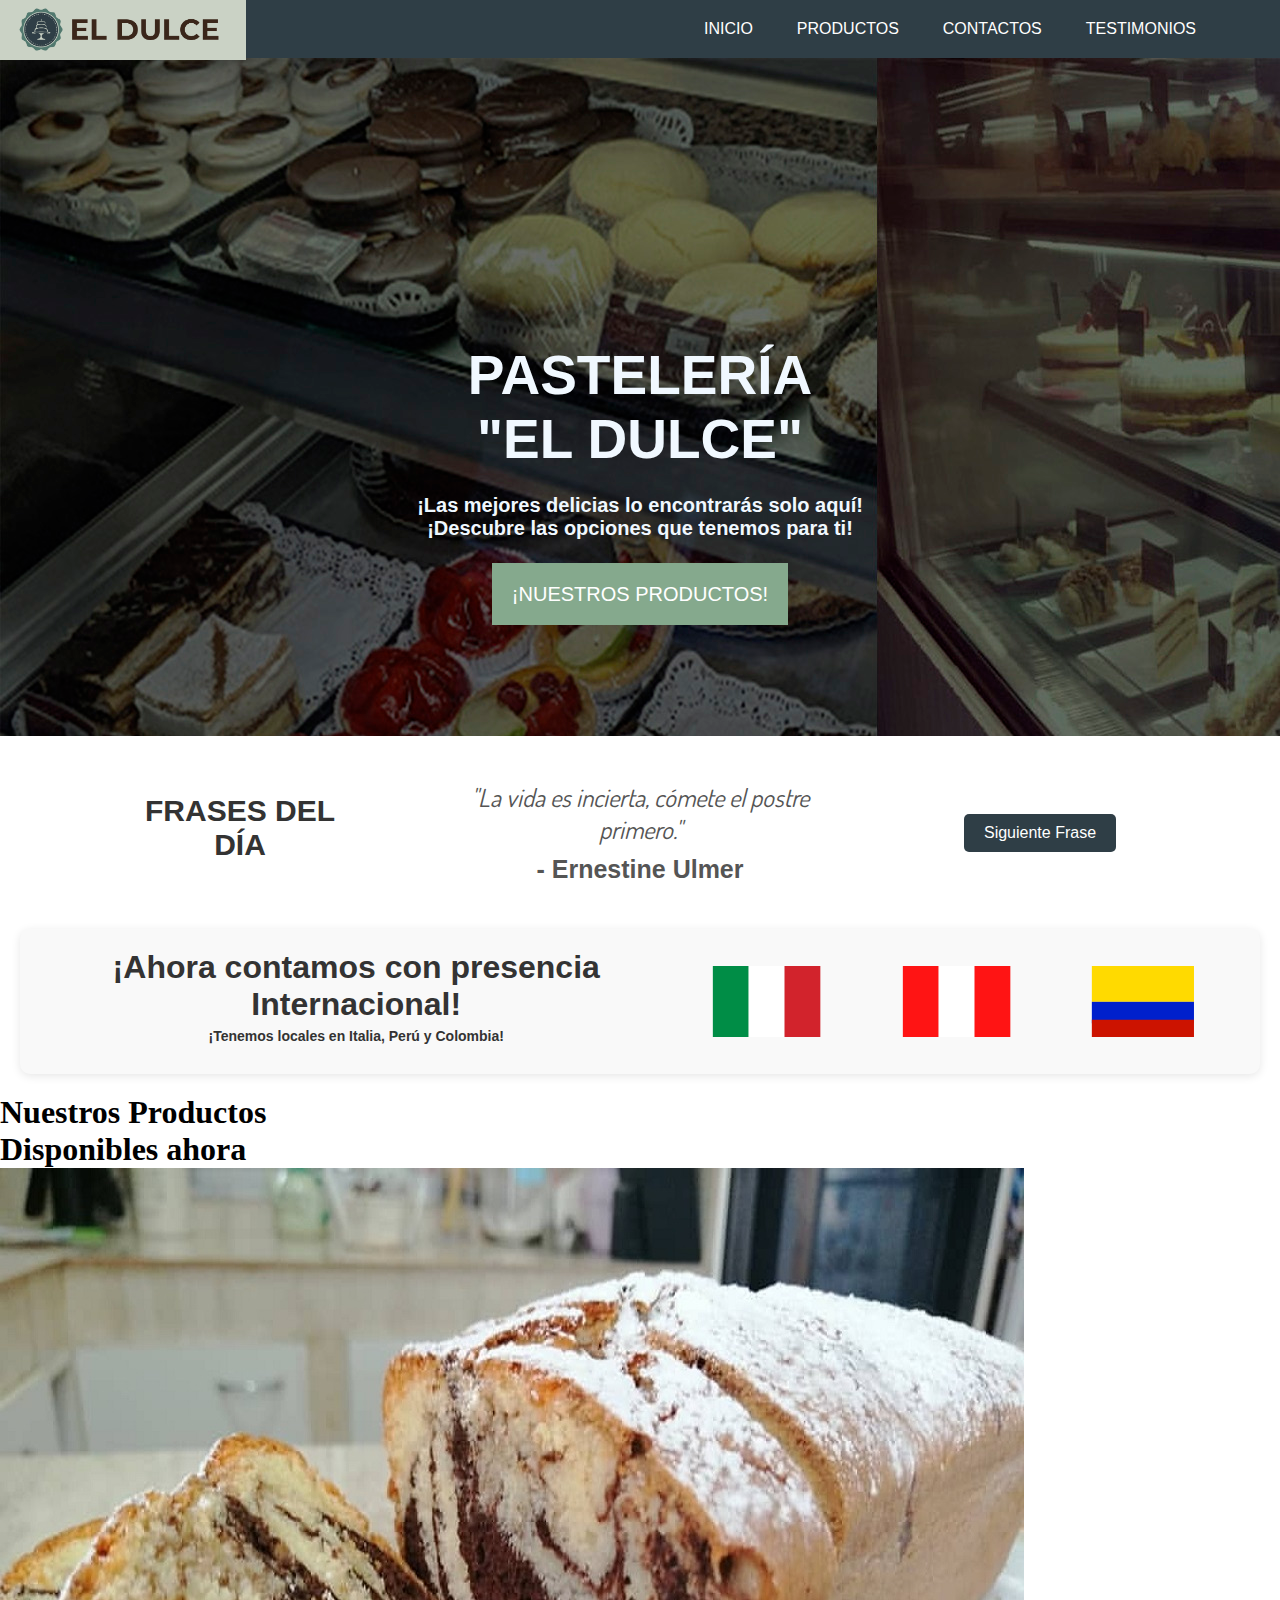
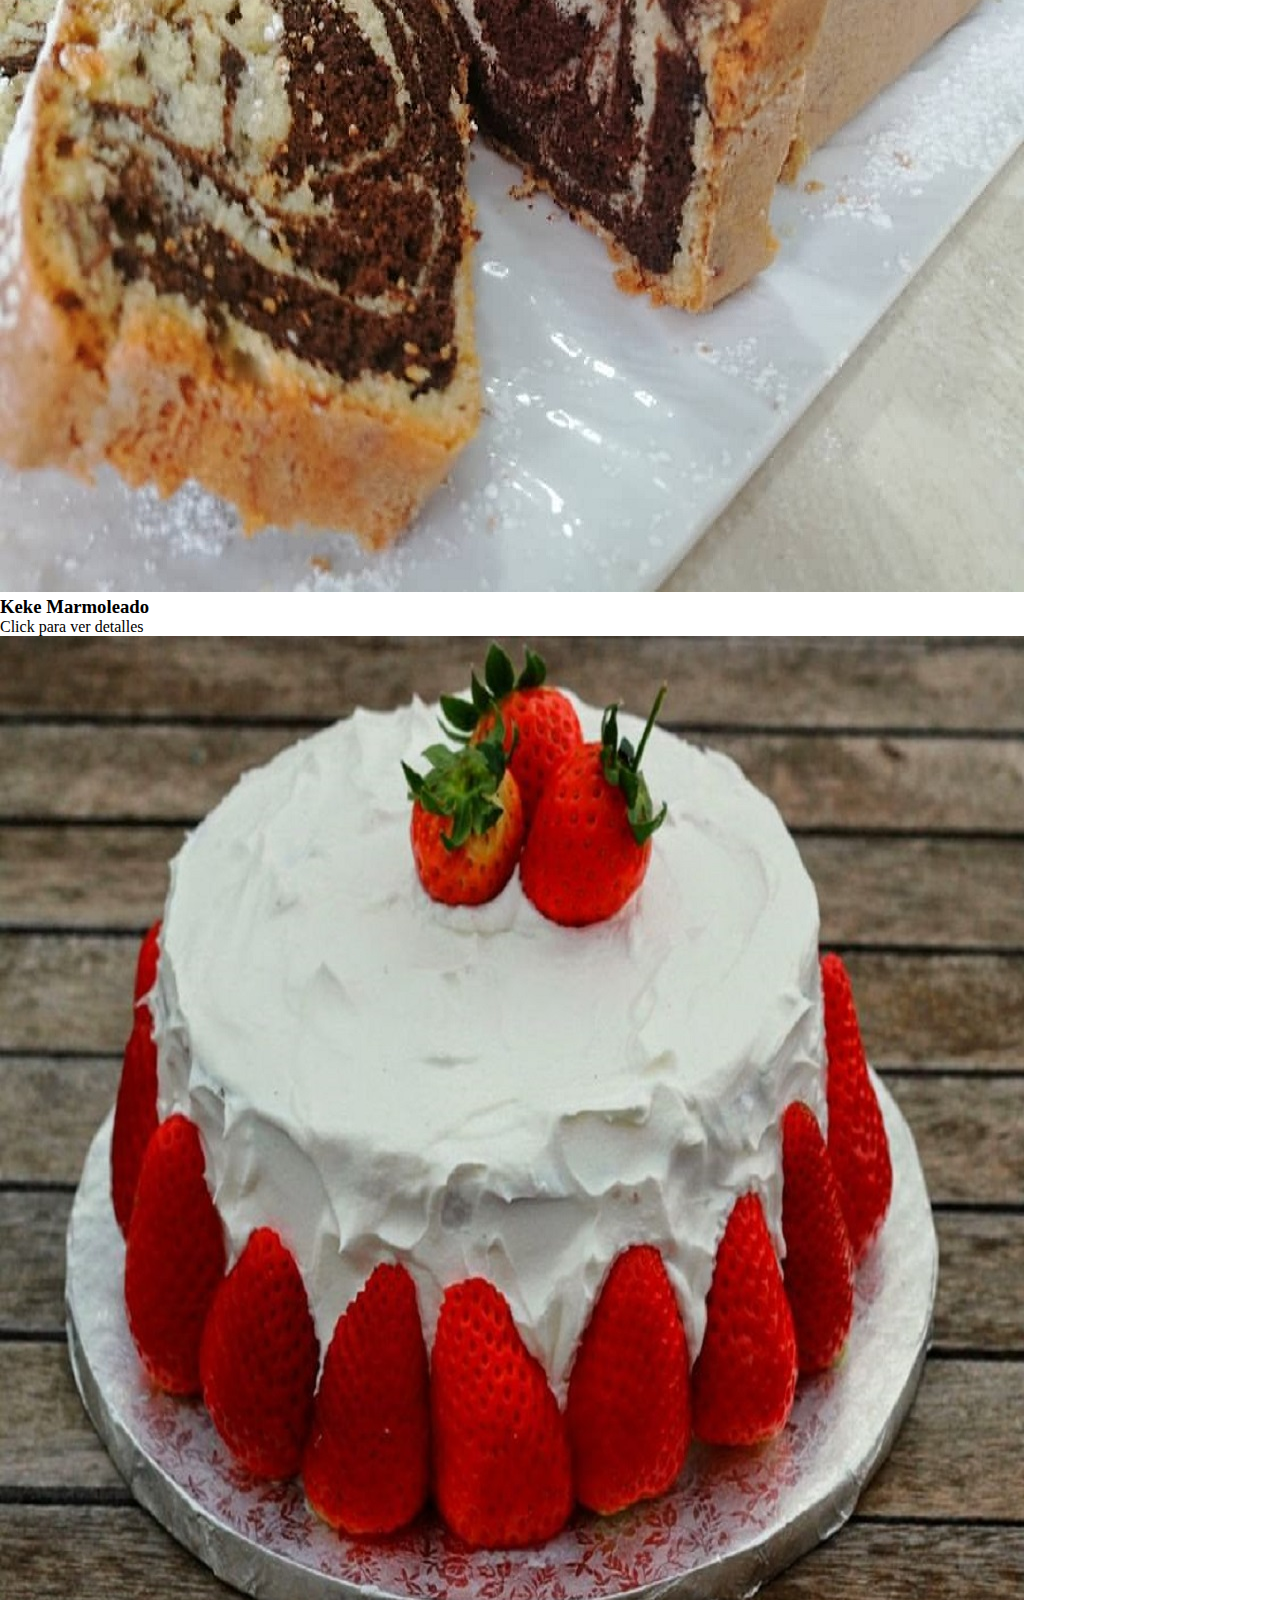
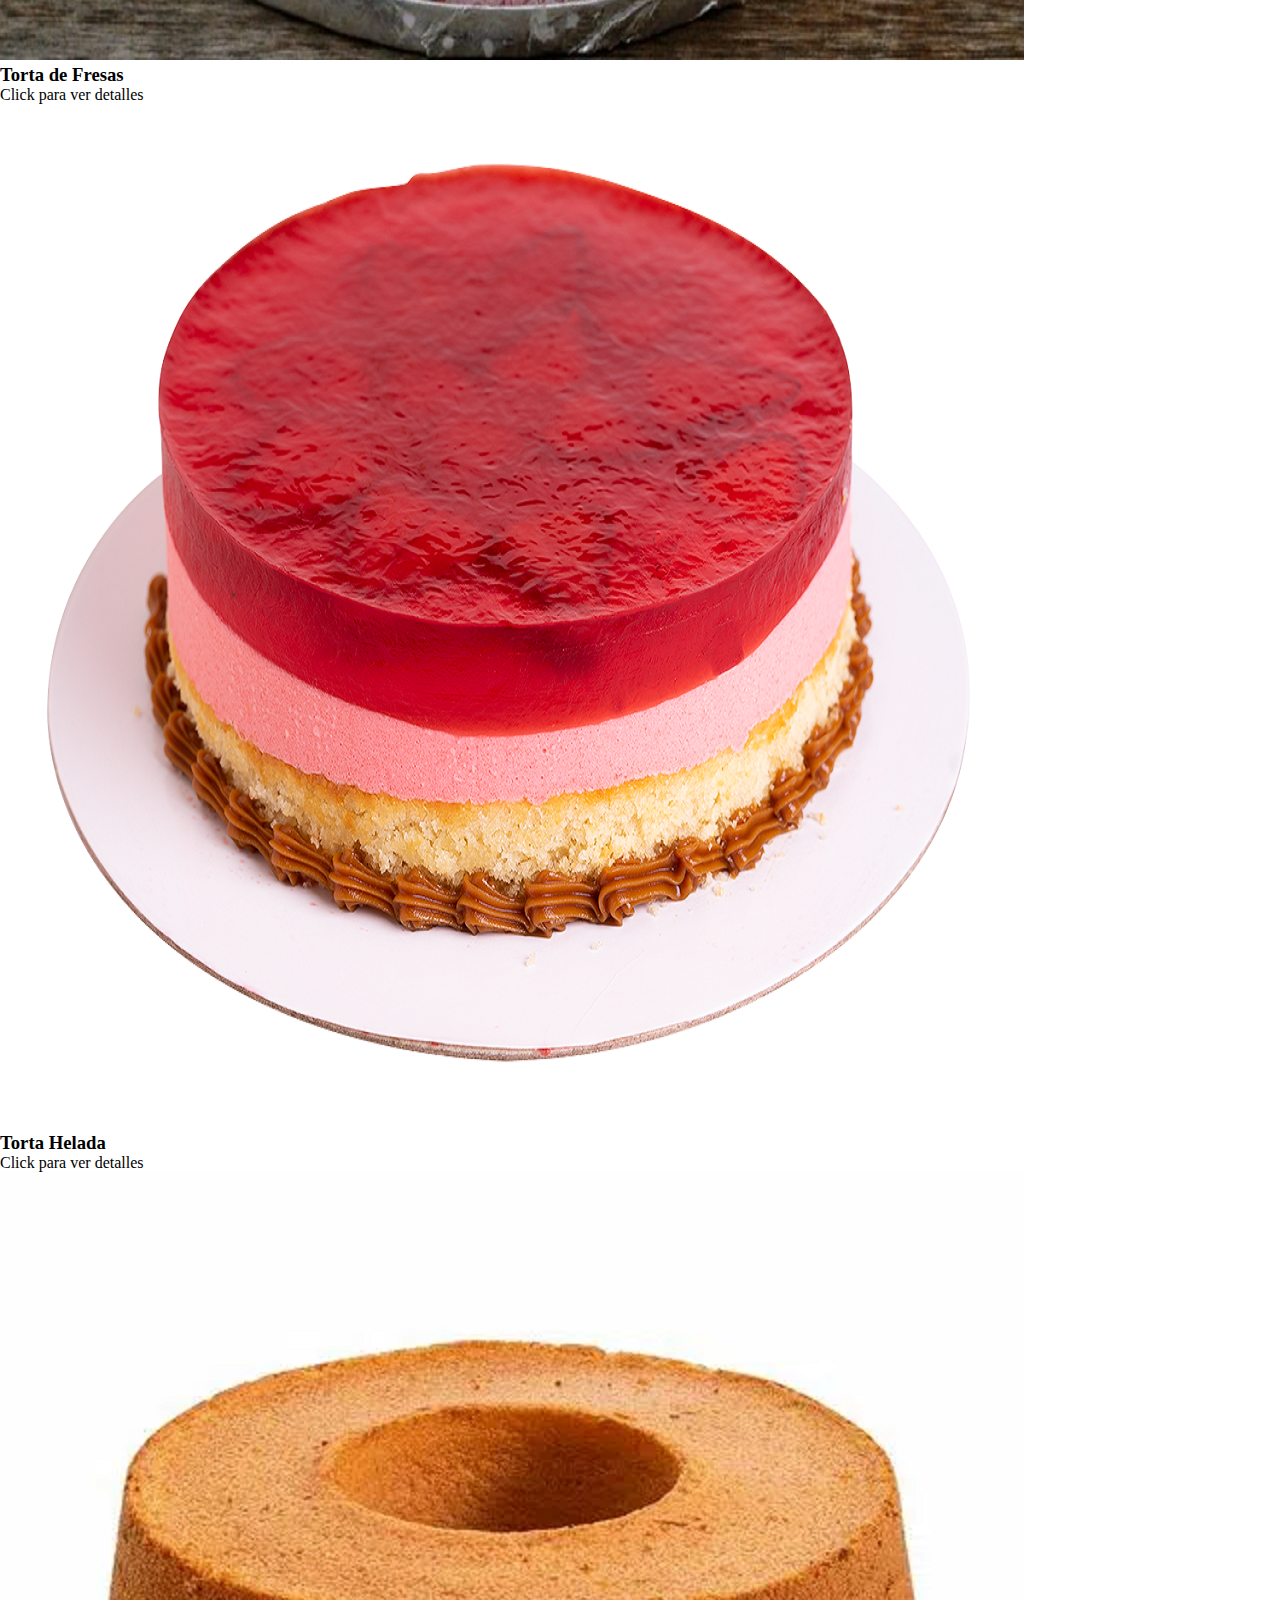
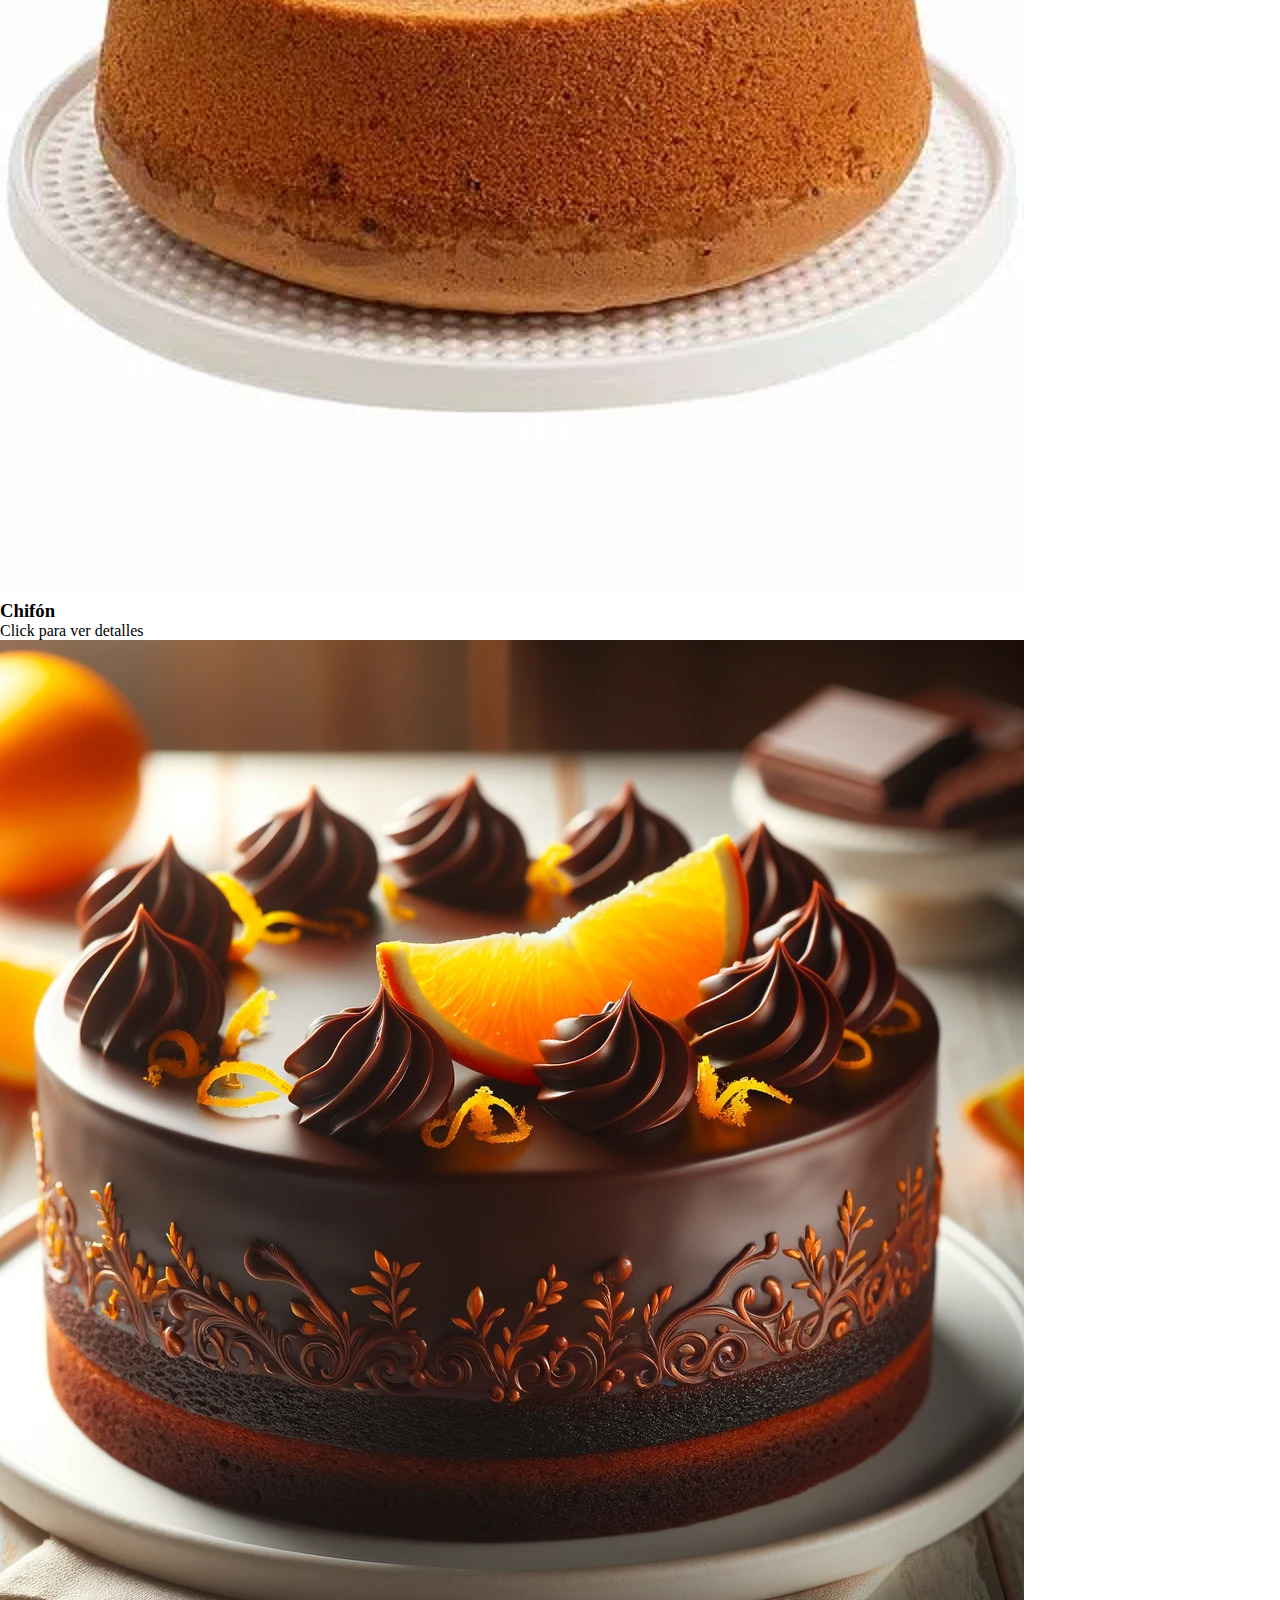
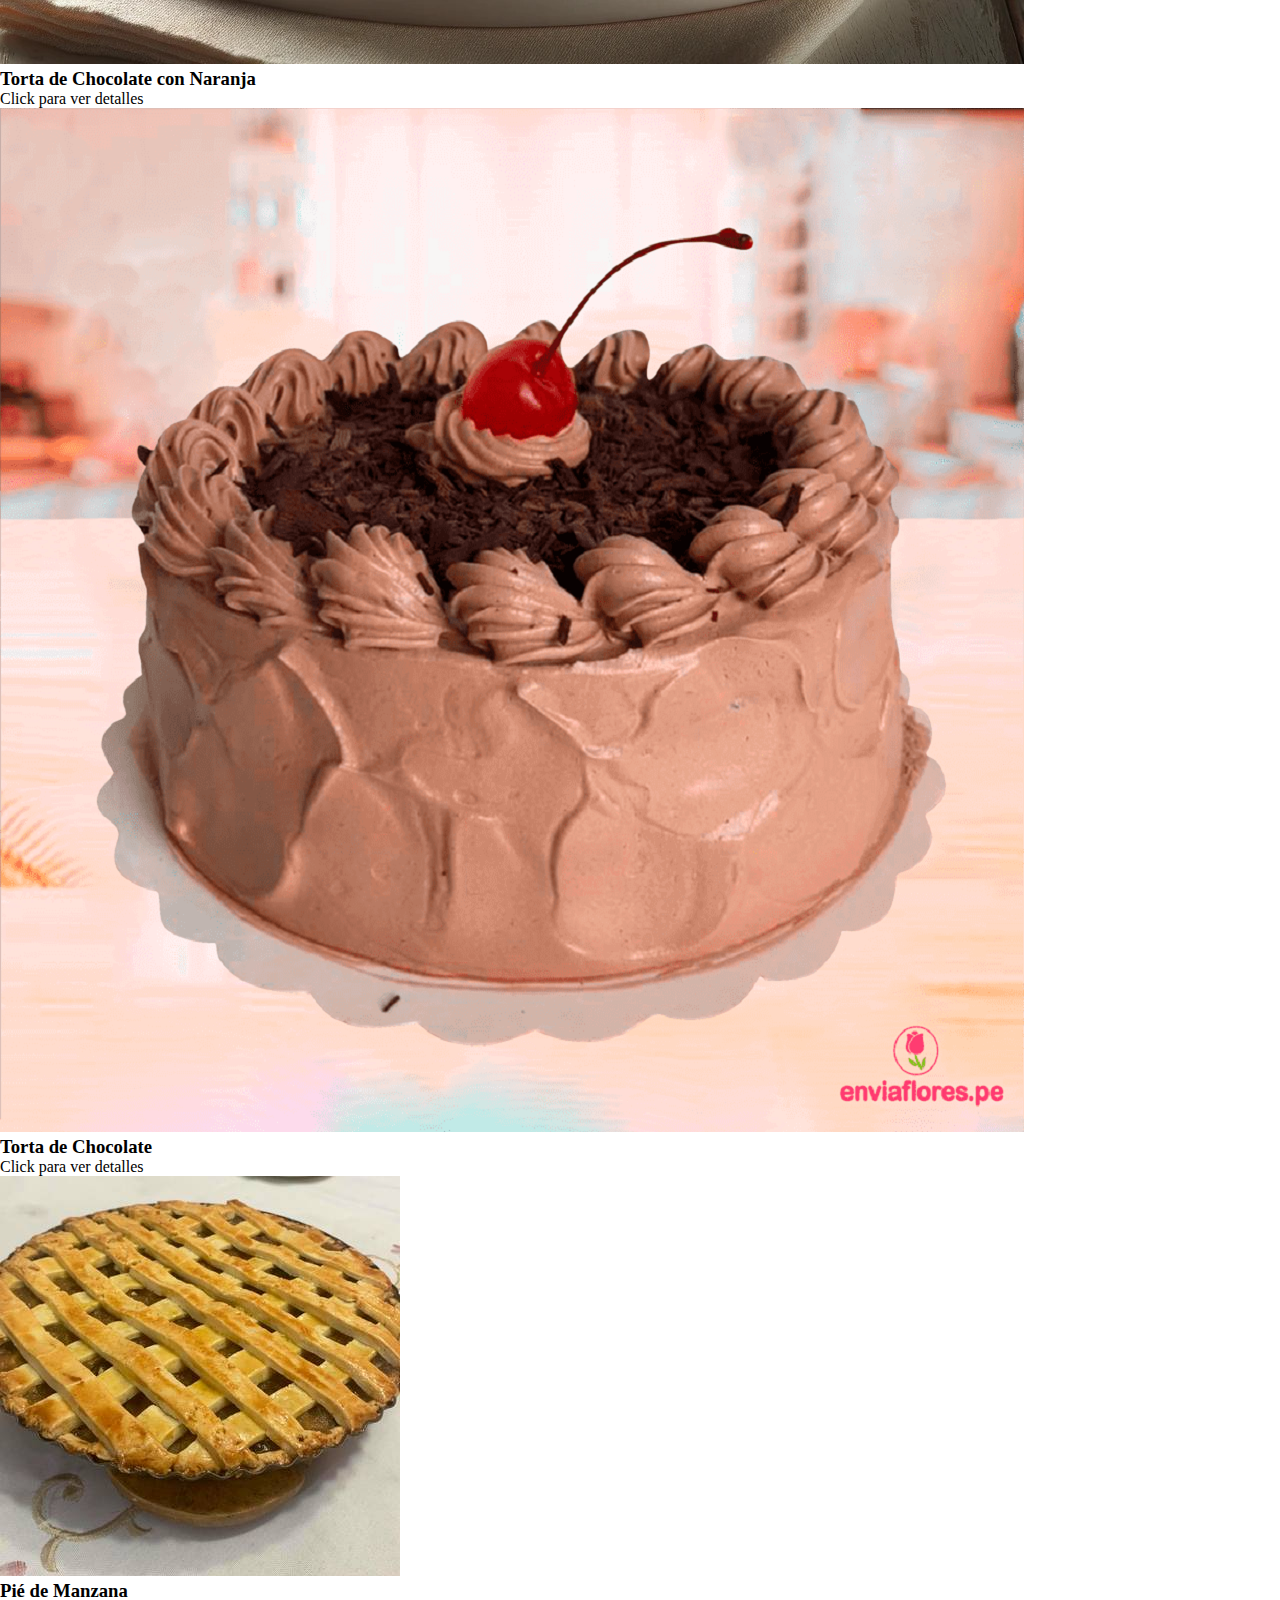
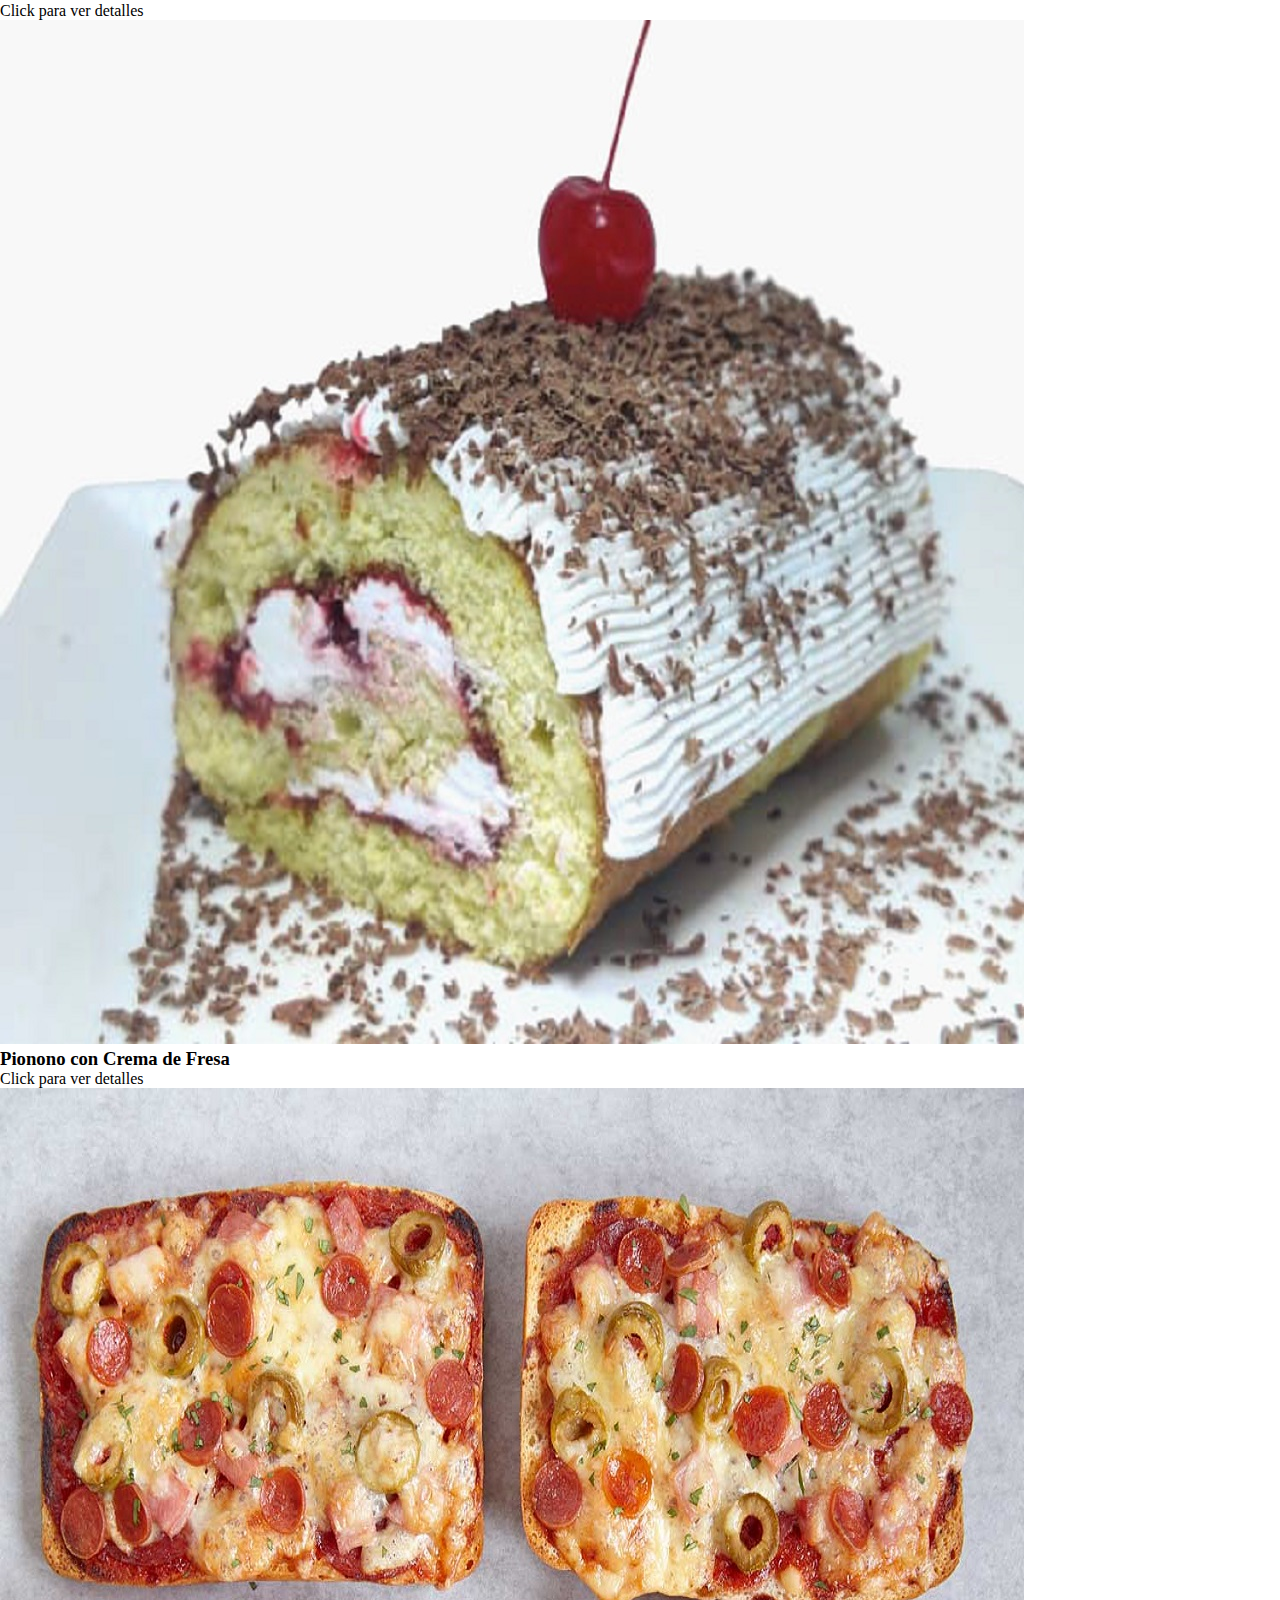
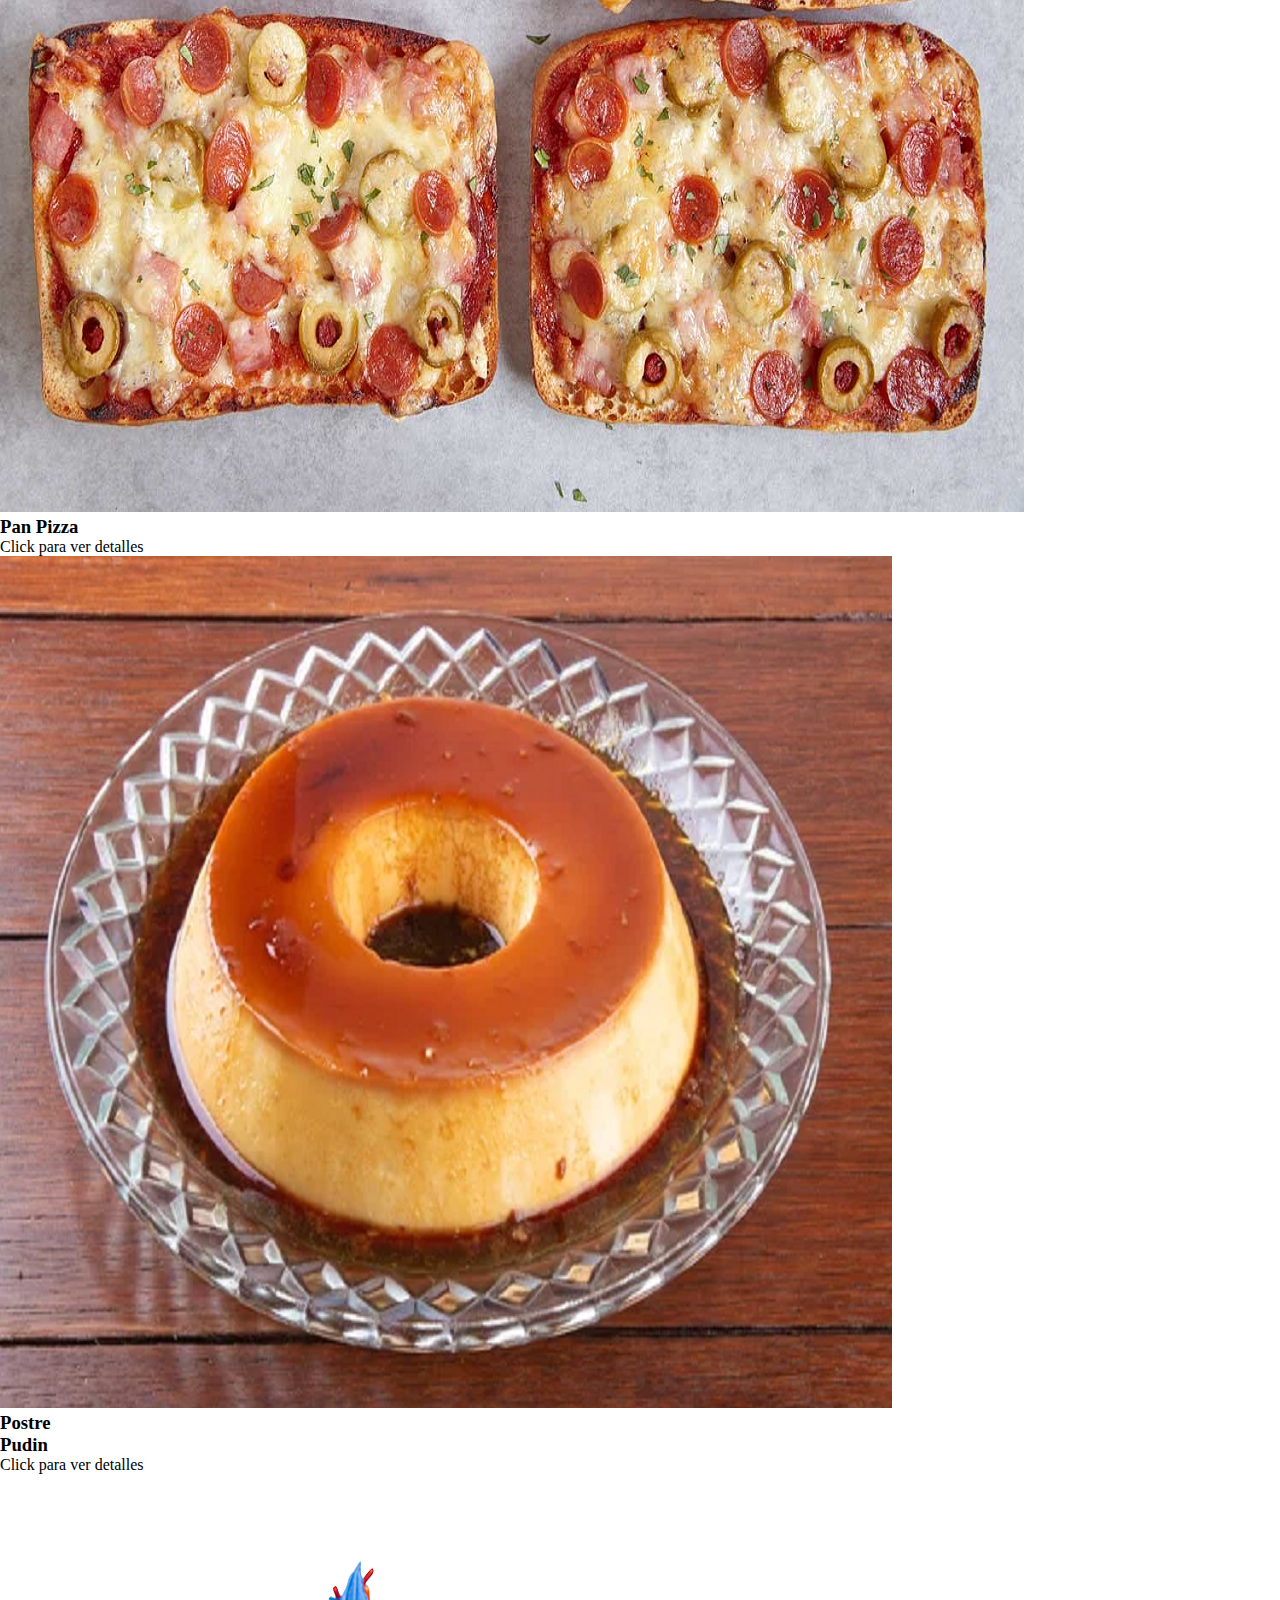
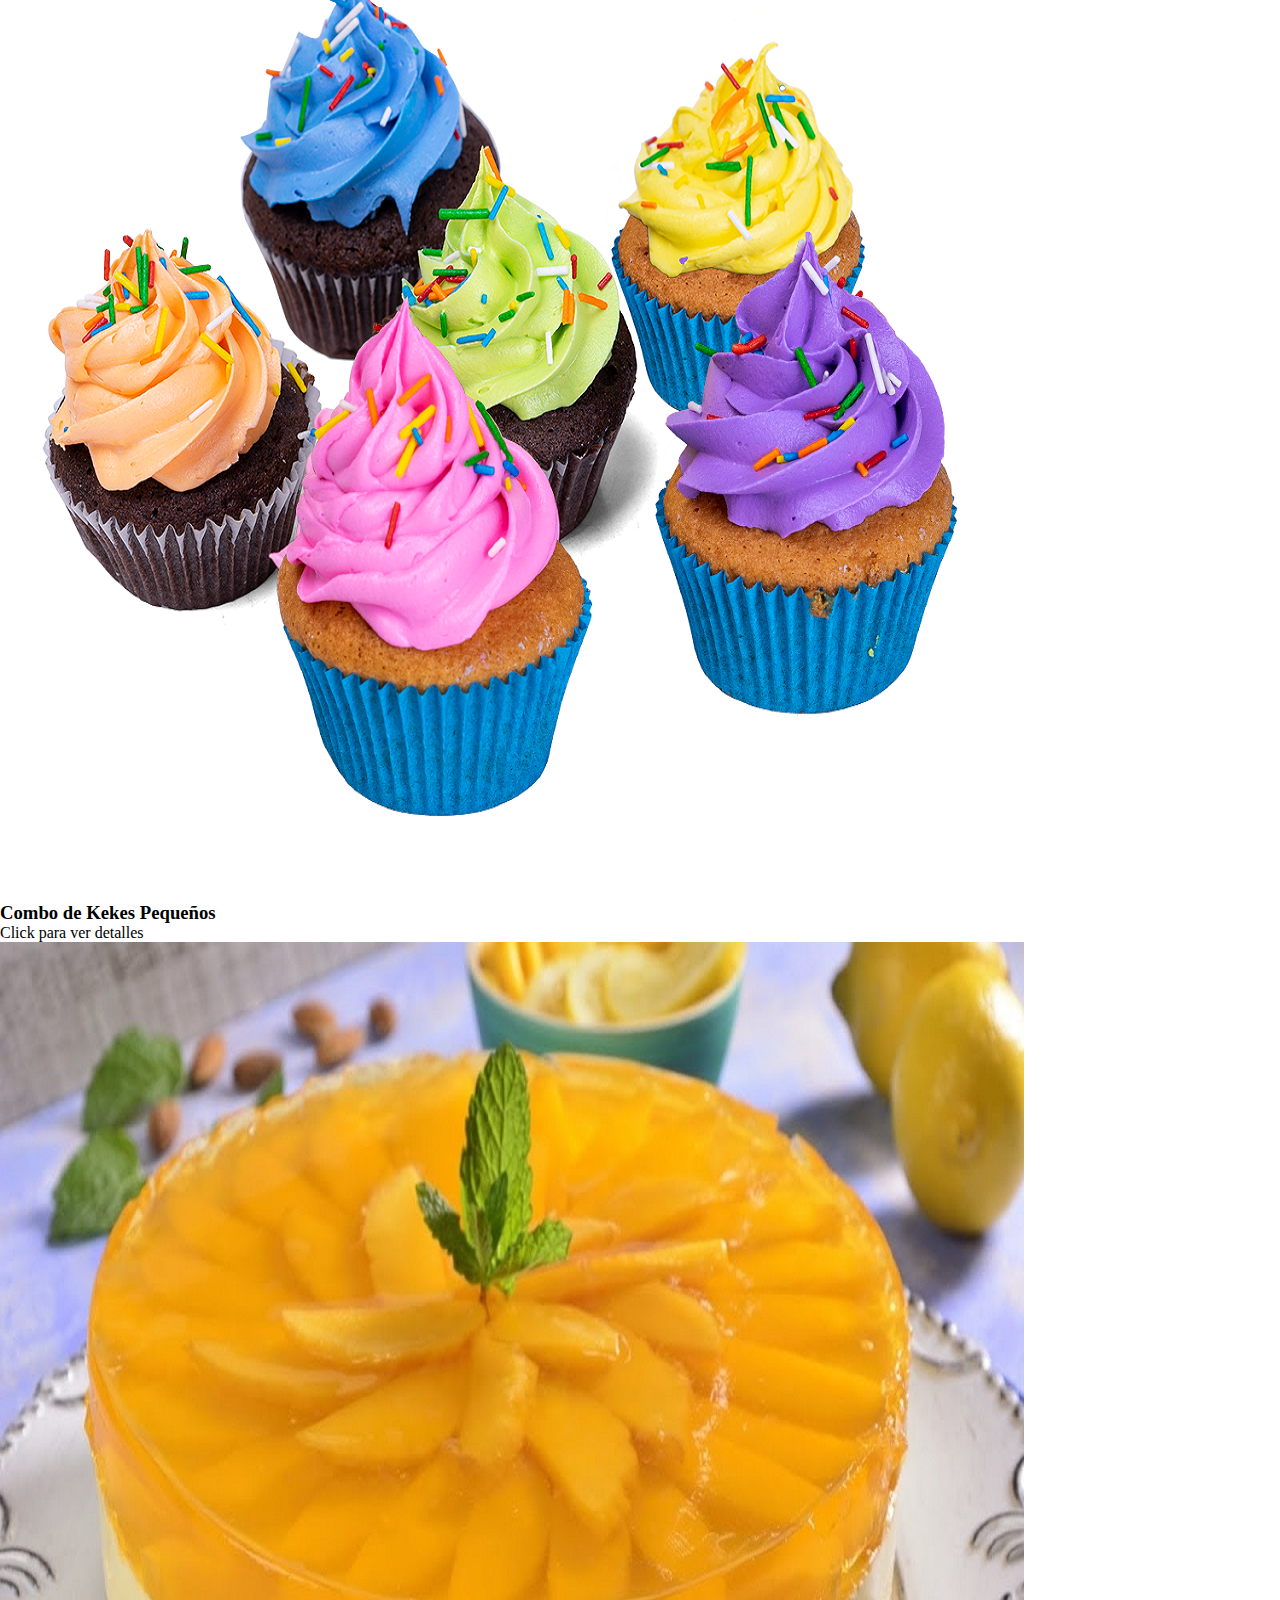
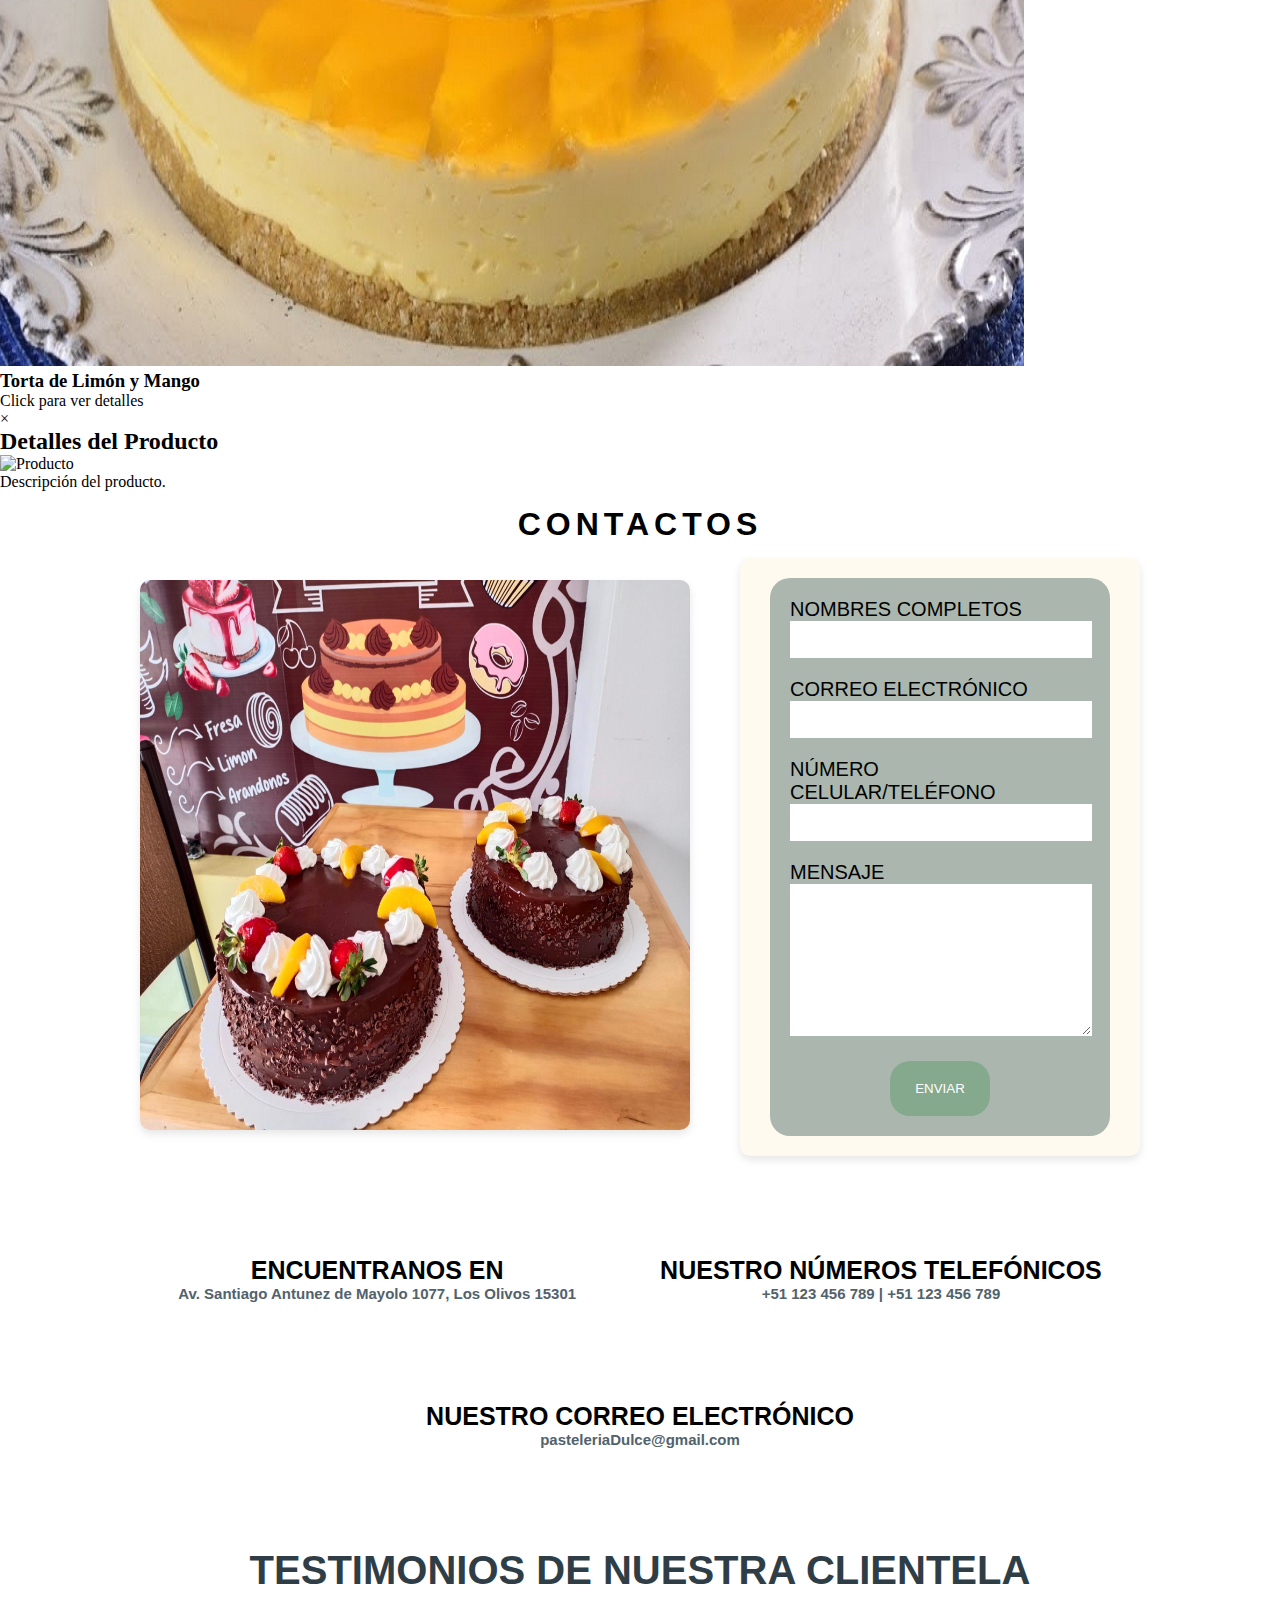
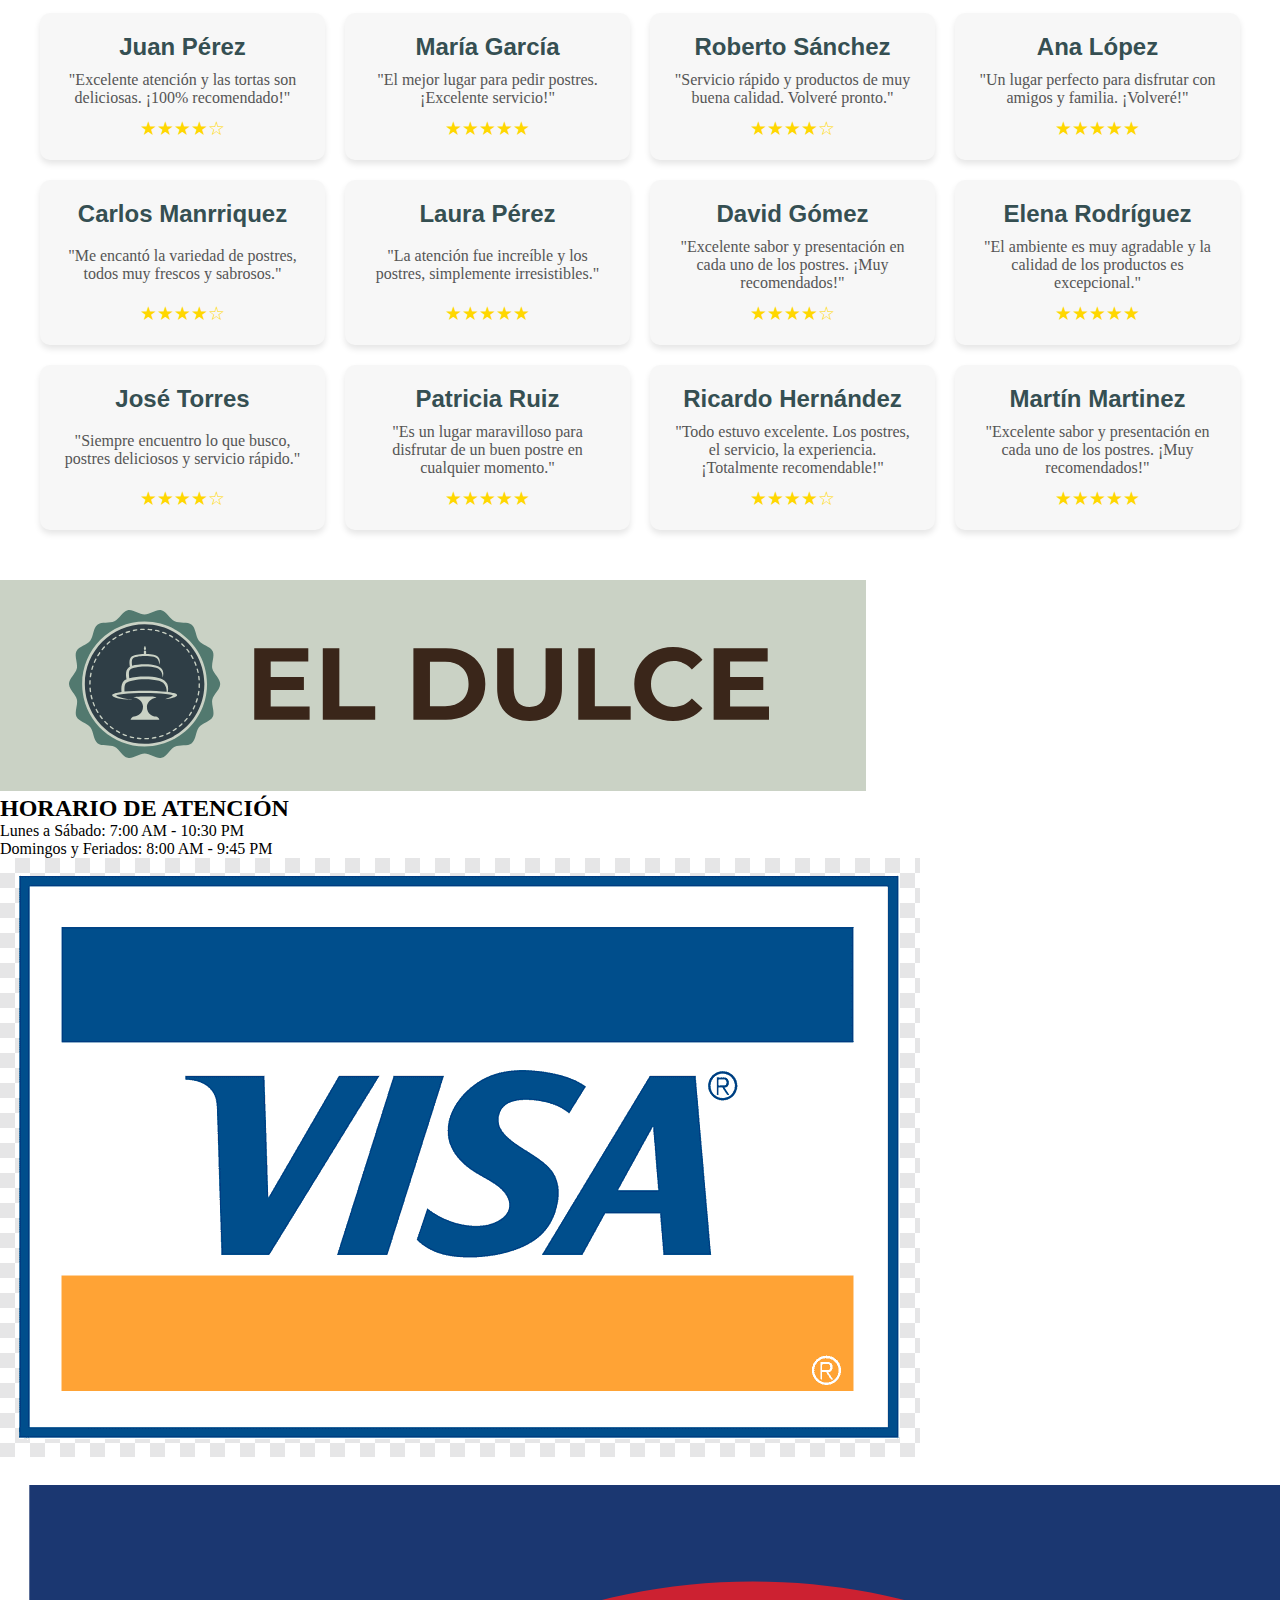
==== commit a3b9c6d6: "Add files via upload" ====
--- a/index.html
+++ b/index.html
@@ -4,10 +4,10 @@
     <meta charset="UTF-8">
     <meta name="viewport" content="width=device-width, initial-scale=1.0">
     <link rel="stylesheet" href="estilos/estilos.css">
-    <link rel="stylesheet" href="estilos/estilosProductos.css">
     <link rel="stylesheet" href="estilos/estilosContactos.css">
     <link rel="stylesheet" href="estilos/estilosTestimonios.css">
     <link rel="stylesheet" href="estilos/estilosProductosStock.css">
+    <link rel="stylesheet" href="estilos/estilosPiePagina.css">
     <title>Proyecto Final | Taller de Programación Web </title>
     <link rel="shortcut icon" href="img/iconoWeb.png" type="image/x-icon">
 </head>
